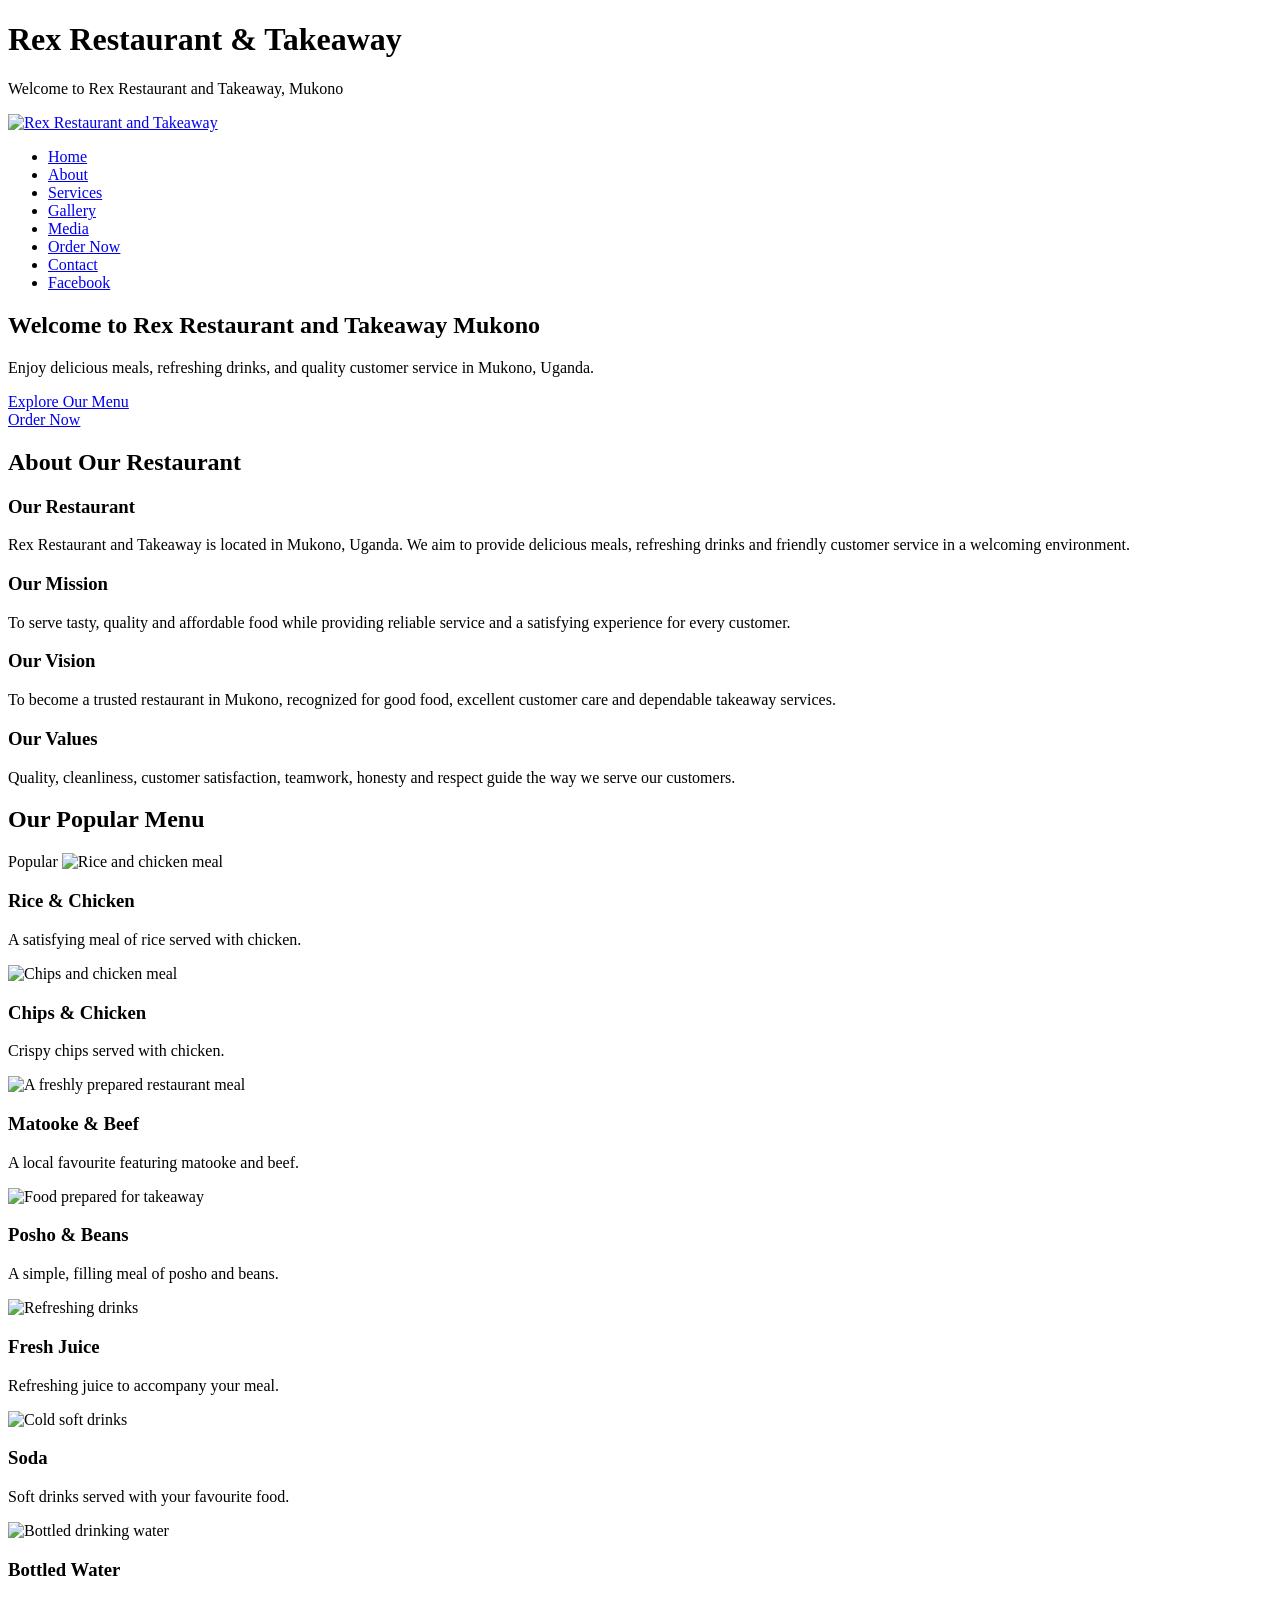
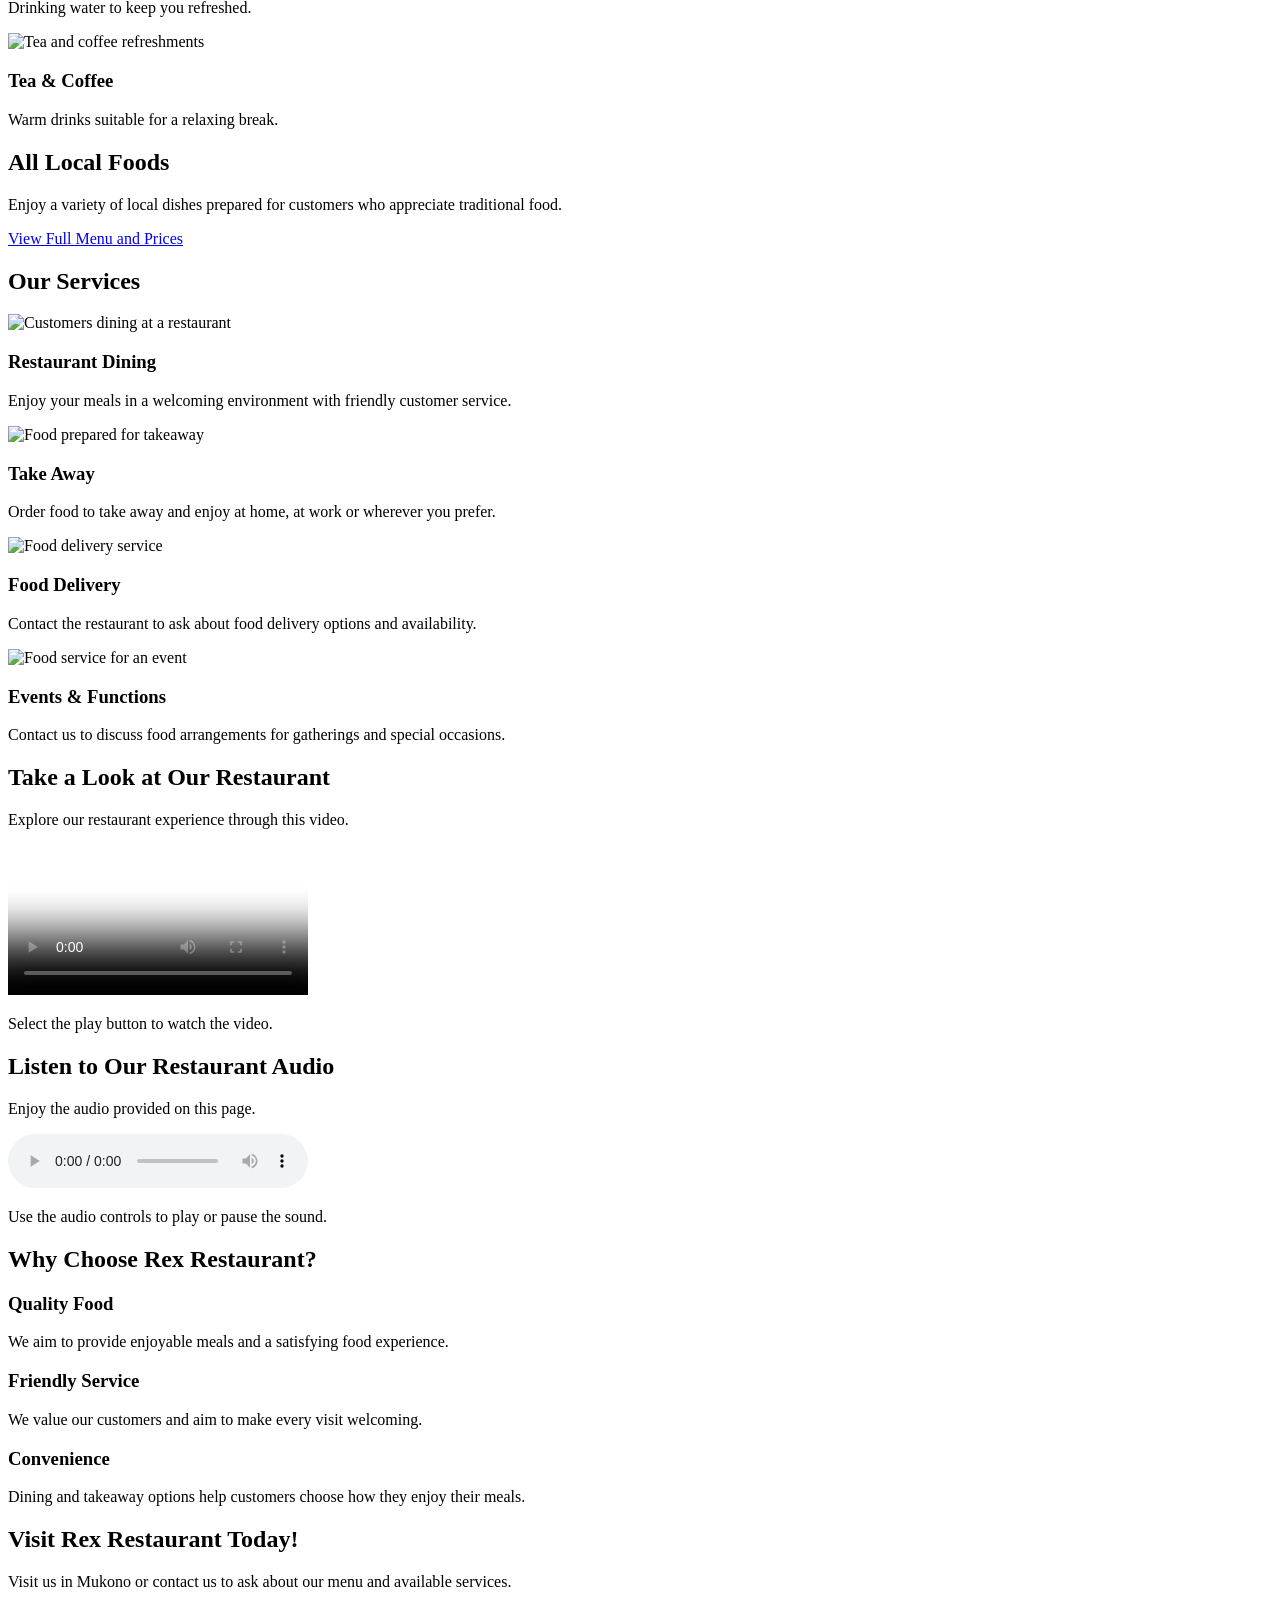
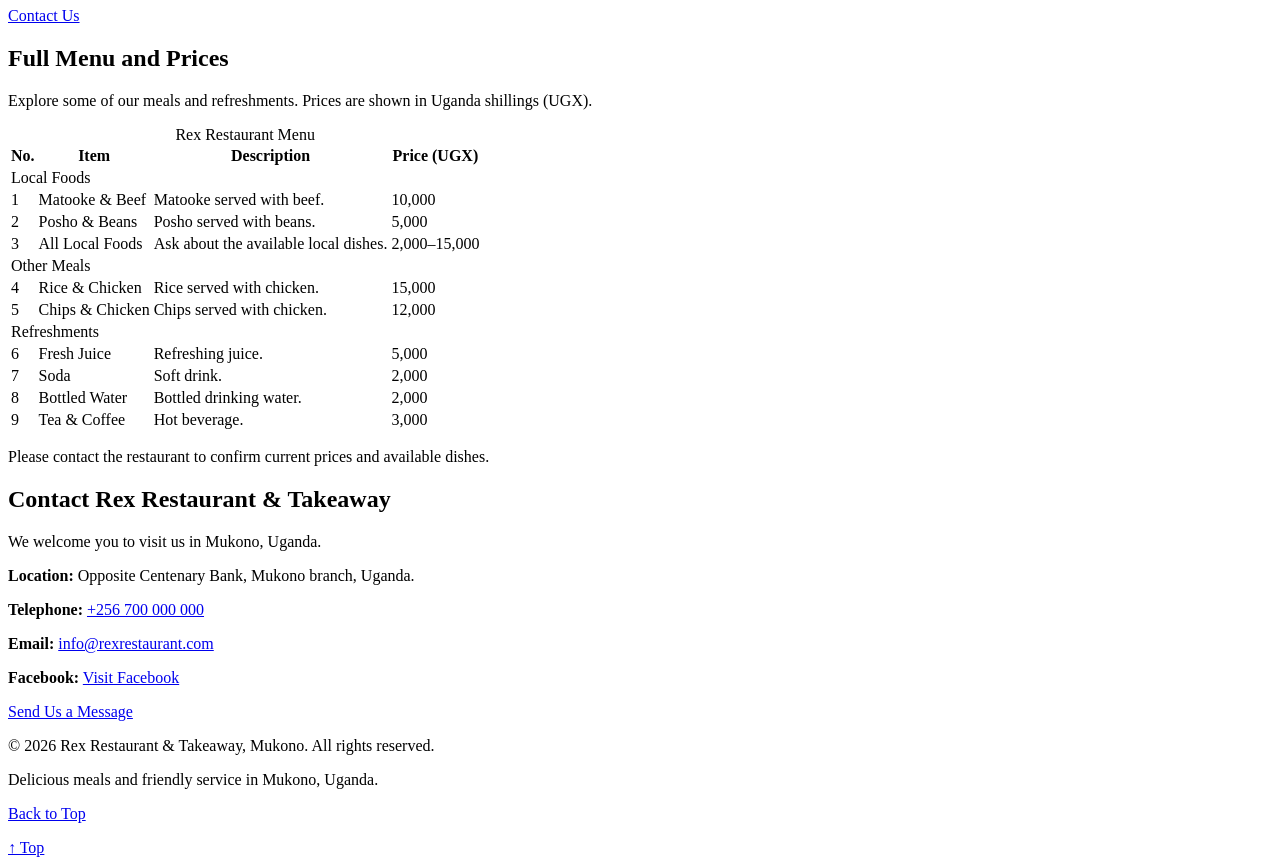
==== index.html @ 20506bc2 "Add files via upload" ====
<!DOCTYPE html>
<html lang="en">

<head>
    <meta charset="UTF-8">
    <meta name="viewport" content="width=device-width, initial-scale=1.0">
    <meta name="description" content="Rex Restaurant &amp; Takeaway in Mukono, Uganda. See our menu and prices, dining, takeaway, delivery and events, and place an order.">

    <title>Rex Restaurant &amp; Takeaway | Mukono, Uganda</title>

  
    <link rel="stylesheet" href="css/style.css">
</head>

<body>

    <!-- Sticky header: stays visible when the visitor scrolls -->
    <header id="top" class="sticky-header">
        <h1>Rex Restaurant &amp; Takeaway</h1>

        <p>Welcome to Rex Restaurant and Takeaway, Mukono</p>

        <a href="#home" class="logo-link">
            <img
                src="images/gallery-4.jpg"
                alt="Rex Restaurant and Takeaway"
                class="logo"
            >
        </a>
    </header>

    <!-- Navigation built from a list -->
    <nav aria-label="Main navigation">
        <ul>
            <li><a href="index.html" aria-current="page">Home</a></li>
            <li><a href="about.html">About</a></li>
            <li><a href="services.html">Services</a></li>
            <li><a href="gallery.html">Gallery</a></li>
            <li><a href="media.html">Media</a></li>
            <li><a href="order.html">Order Now</a></li>
            <li><a href="contact.html">Contact</a></li>
            <li><a href="https://www.facebook.com/" target="_blank" rel="noopener noreferrer">Facebook</a></li>
        </ul>
    </nav>

    <main>

        <section id="home" class="hero">

            <div class="hero-content">

                <h2>Welcome to Rex Restaurant and Takeaway Mukono</h2>

                <p>
                    Enjoy delicious meals, refreshing drinks, and quality
                    customer service in Mukono, Uganda.
                </p>

                <!-- Call-to-action link styled as a button -->
                <a href="#menu" class="hero-btn">
                    Explore Our Menu
                </a>

            </div>

        </section>

        <!-- Button linking to the order page -->
        <div class="order-link">
            <a href="order.html" class="button">Order Now</a>
        </div>

        <section id="about" class="about-section">

            <h2>About Our Restaurant</h2>

            <div class="about-container">

                <article class="about-box">

                    <h3>Our Restaurant</h3>

                    <p>
                        Rex Restaurant and Takeaway is located in Mukono,
                        Uganda. We aim to provide delicious meals,
                        refreshing drinks and friendly customer service
                        in a welcoming environment.
                    </p>

                </article>

                <article class="about-box">

                    <h3>Our Mission</h3>

                    <p>
                        To serve tasty, quality and affordable food while
                        providing reliable service and a satisfying
                        experience for every customer.
                    </p>

                </article>

                <article class="about-box">

                    <h3>Our Vision</h3>

                    <p>
                        To become a trusted restaurant in Mukono,
                        recognized for good food, excellent customer care
                        and dependable takeaway services.
                    </p>

                </article>

                <article class="about-box">

                    <h3>Our Values</h3>

                    <p>
                        Quality, cleanliness, customer satisfaction,
                        teamwork, honesty and respect guide the way
                        we serve our customers.
                    </p>

                </article>

            </div>

        </section>

        <section id="menu" class="menu-section">

            <h2>Our Popular Menu</h2>

            <div class="menu-container">

                <!-- The card is position: relative, so the badge can be position: absolute -->
                <article class="menu-card">

                    <span class="badge">Popular</span>

                    <img
                        src="images/popular-meal.jpg"
                        alt="Rice and chicken meal"
                        loading="lazy"
                    >

                    <h3>Rice &amp; Chicken</h3>

                    <p>
                        A satisfying meal of rice served with chicken.
                    </p>

                </article>

                <article class="menu-card">

                    <img
                        src="images/dining-2.jpg"
                        alt="Chips and chicken meal"
                        loading="lazy"
                    >

                    <h3>Chips &amp; Chicken</h3>

                    <p>
                        Crispy chips served with chicken.
                    </p>

                </article>

                <!-- Popular meal 3 -->
                <article class="menu-card">

                    <img
                        src="images/breakfast.jpg"
                        alt="A freshly prepared restaurant meal"
                        loading="lazy"
                    >

                    <h3>Matooke &amp; Beef</h3>

                    <p>
                        A local favourite featuring matooke and beef.
                    </p>

                </article>

                <!-- Popular meal 4 -->
                <article class="menu-card">

                    <img
                        src="images/take-away.jpg"
                        alt="Food prepared for takeaway"
                        loading="lazy"
                    >

                    <h3>Posho &amp; Beans</h3>

                    <p>
                        A simple, filling meal of posho and beans.
                    </p>

                </article>

                <!-- Refreshments 1 -->
                <article class="menu-card">

                    <img
                        src="images/refreshments.jpg"
                        alt="Refreshing drinks"
                        loading="lazy"
                    >

                    <h3>Fresh Juice</h3>

                    <p>
                        Refreshing juice to accompany your meal.
                    </p>

                </article>

                <!-- Refreshments 2 -->
                <article class="menu-card">

                    <img
                        src="images/refreshments.jpg"
                        alt="Cold soft drinks"
                        loading="lazy"
                    >

                    <h3>Soda</h3>

                    <p>
                        Soft drinks served with your favourite food.
                    </p>

                </article>

                <!-- Refreshments 3 -->
                <article class="menu-card">

                    <img
                        src="images/refreshments.jpg"
                        alt="Bottled drinking water"
                        loading="lazy"
                    >

                    <h3>Bottled Water</h3>

                    <p>
                        Drinking water to keep you refreshed.
                    </p>

                </article>

                <!-- Refreshments 4 -->
                <article class="menu-card">

                    <img
                        src="images/refreshments.jpg"
                        alt="Tea and coffee refreshments"
                        loading="lazy"
                    >

                    <h3>Tea &amp; Coffee</h3>

                    <p>
                        Warm drinks suitable for a relaxing break.
                    </p>

                </article>

            </div>

            <!-- Additional menu information -->
            <div class="card">

                <h2>All Local Foods</h2>

                <p>
                    Enjoy a variety of local dishes prepared for customers
                    who appreciate traditional food.
                </p>

                <a href="#menu-table" class="hero-btn">
                    View Full Menu and Prices
                </a>

            </div>

        </section>

        <section id="services" class="services-section">

            <h2>Our Services</h2>

            <div class="services-container">

                <!-- Service 1: Dining at the restaurant -->
                <article class="service-box">

                    <img
                        src="images/dining-2.jpg"
                        alt="Customers dining at a restaurant"
                        class="service-image"
                        loading="lazy"
                    >

                    <h3>Restaurant Dining</h3>

                    <p>
                        Enjoy your meals in a welcoming environment
                        with friendly customer service.
                    </p>

                </article>

                <!-- Service 2: Takeaway orders -->
                <article class="service-box">

                    <img
                        src="images/take-away.jpg"
                        alt="Food prepared for takeaway"
                        class="service-image"
                        loading="lazy"
                    >

                    <h3>Take Away</h3>

                    <p>
                        Order food to take away and enjoy at home,
                        at work or wherever you prefer.
                    </p>

                </article>

                <!-- Service 3: Food delivery -->
                <article class="service-box">

                    <img
                        src="images/delivery.png"
                        alt="Food delivery service"
                        class="service-image"
                        loading="lazy"
                    >

                    <h3>Food Delivery</h3>

                    <p>
                        Contact the restaurant to ask about food
                        delivery options and availability.
                    </p>

                </article>

                <!-- Service 4: Events and functions -->
                <article class="service-box">

                    <img
                        src="images/events.jpg"
                        alt="Food service for an event"
                        class="service-image"
                        loading="lazy"
                    >

                    <h3>Events &amp; Functions</h3>

                    <p>
                        Contact us to discuss food arrangements
                        for gatherings and special occasions.
                    </p>

                </article>

            </div>

        </section>

        <section class="media-section">

            <h2>Take a Look at Our Restaurant</h2>

            <p>
                Explore our restaurant experience through this video.
            </p>

            <video
                controls
                preload="metadata"
                poster="images/restaurant-video-poster.jpg"
                aria-label="Rex Restaurant video"
            >

                <source
                    src="media/13476222_3840_2160_25fps.mp4"
                    type="video/mp4"
                >

                Your browser does not support the video tag.

            </video>

            <p class="media-note">
                Select the play button to watch the video.
            </p>

        </section>

        <section class="media-section audio-section">

            <h2>Listen to Our Restaurant Audio</h2>

            <p>
                Enjoy the audio provided on this page.
            </p>

            <audio controls preload="metadata">

                <!-- MP3 audio files use the audio/mpeg MIME type -->
                <source
                    src="media/atlasaudio-ambient-music-594880.mp3"
                    type="audio/mpeg"
                >

                Your browser does not support the audio element.

            </audio>

            <p class="media-note">
                Use the audio controls to play or pause the sound.
            </p>

        </section>


        <section class="container">

            <h2>Why Choose Rex Restaurant?</h2>

            <!-- .container, .row and .col: a flexbox row that wraps -->
            <div class="row">

                <article class="col">

                    <h3>Quality Food</h3>

                    <p>
                        We aim to provide enjoyable meals and
                        a satisfying food experience.
                    </p>

                </article>

                <article class="col">

                    <h3>Friendly Service</h3>

                    <p>
                        We value our customers and aim to make
                        every visit welcoming.
                    </p>

                </article>

                <article class="col">

                    <h3>Convenience</h3>

                    <p>
                        Dining and takeaway options help customers
                        choose how they enjoy their meals.
                    </p>

                </article>

            </div>

            <div id="special-offer">

                <h2>Visit Rex Restaurant Today!</h2>

                <p>
                    Visit us in Mukono or contact us to ask about
                    our menu and available services.
                </p>

                <a href="contact.html" class="hero-btn button">
                    Contact Us
                </a>

            </div>

        </section>


        <section id="menu-table" class="menu-section">

            <h2>Full Menu and Prices</h2>

            <p>
                Explore some of our meals and refreshments.
                Prices are shown in Uganda shillings (UGX).
            </p>

            <table class="menu-table">

                <caption>Rex Restaurant Menu</caption>

                <thead>

                    <tr>
                        <th scope="col">No.</th>
                        <th scope="col">Item</th>
                        <th scope="col">Description</th>
                        <th scope="col">Price (UGX)</th>
                    </tr>

                </thead>

                <tbody>

                    <tr class="category-row">
                        <td colspan="4">Local Foods</td>
                    </tr>

                    <tr>
                        <td>1</td>
                        <td>Matooke &amp; Beef</td>
                        <td>Matooke served with beef.</td>
                        <td>10,000</td>
                    </tr>

                    <tr>
                        <td>2</td>
                        <td>Posho &amp; Beans</td>
                        <td>Posho served with beans.</td>
                        <td>5,000</td>
                    </tr>

                    <tr>
                        <td>3</td>
                        <td>All Local Foods</td>
                        <td>Ask about the available local dishes.</td>
                        <td>2,000–15,000</td>
                    </tr>

                    <tr class="category-row">
                        <td colspan="4">Other Meals</td>
                    </tr>

                    <tr>
                        <td>4</td>
                        <td>Rice &amp; Chicken</td>
                        <td>Rice served with chicken.</td>
                        <td>15,000</td>
                    </tr>

                    <tr>
                        <td>5</td>
                        <td>Chips &amp; Chicken</td>
                        <td>Chips served with chicken.</td>
                        <td>12,000</td>
                    </tr>

                    <tr class="category-row">
                        <td colspan="4">Refreshments</td>
                    </tr>

                    <tr>
                        <td>6</td>
                        <td>Fresh Juice</td>
                        <td>Refreshing juice.</td>
                        <td>5,000</td>
                    </tr>

                    <tr>
                        <td>7</td>
                        <td>Soda</td>
                        <td>Soft drink.</td>
                        <td>2,000</td>
                    </tr>

                    <tr>
                        <td>8</td>
                        <td>Bottled Water</td>
                        <td>Bottled drinking water.</td>
                        <td>2,000</td>
                    </tr>

                    <tr>
                        <td>9</td>
                        <td>Tea &amp; Coffee</td>
                        <td>Hot beverage.</td>
                        <td>3,000</td>
                    </tr>

                </tbody>

            </table>

            <p>
                Please contact the restaurant to confirm current
                prices and available dishes.
            </p>

        </section>

        <section id="contact" class="map-section">

            <h2>Contact Rex Restaurant &amp; Takeaway</h2>

            <p>
                We welcome you to visit us in Mukono, Uganda.
            </p>

            <p>
                <strong>Location:</strong>
                Opposite Centenary Bank, Mukono branch, Uganda.
            </p>

            <p>
                <strong>Telephone:</strong>
                <a href="tel:+256700000000">+256 700 000 000</a>
            </p>

            <p>
                <strong>Email:</strong>
                <a href="mailto:info@rexrestaurant.com">
                    info@rexrestaurant.com
                </a>
            </p>

            <p>
                <strong>Facebook:</strong>
                <a
                    href="https://www.facebook.com/"
                    target="_blank"
                    rel="noopener noreferrer"
                >
                    Visit Facebook
                </a>
            </p>

            <p>
                <a href="contact.html" class="button">Send Us a Message</a>
            </p>

        </section>

    </main>

    <footer>

        <p>
            &copy; 2026 Rex Restaurant &amp; Takeaway, Mukono.
            All rights reserved.
        </p>

        <p>
            Delicious meals and friendly service in Mukono, Uganda.
        </p>

        <p>
            <a href="#top">Back to Top</a>
        </p>

    </footer>

    <!-- Fixed button: stays in the corner while scrolling -->
    <a href="#top" class="back-to-top" aria-label="Back to top">&uarr; Top</a>

</body>
</html>
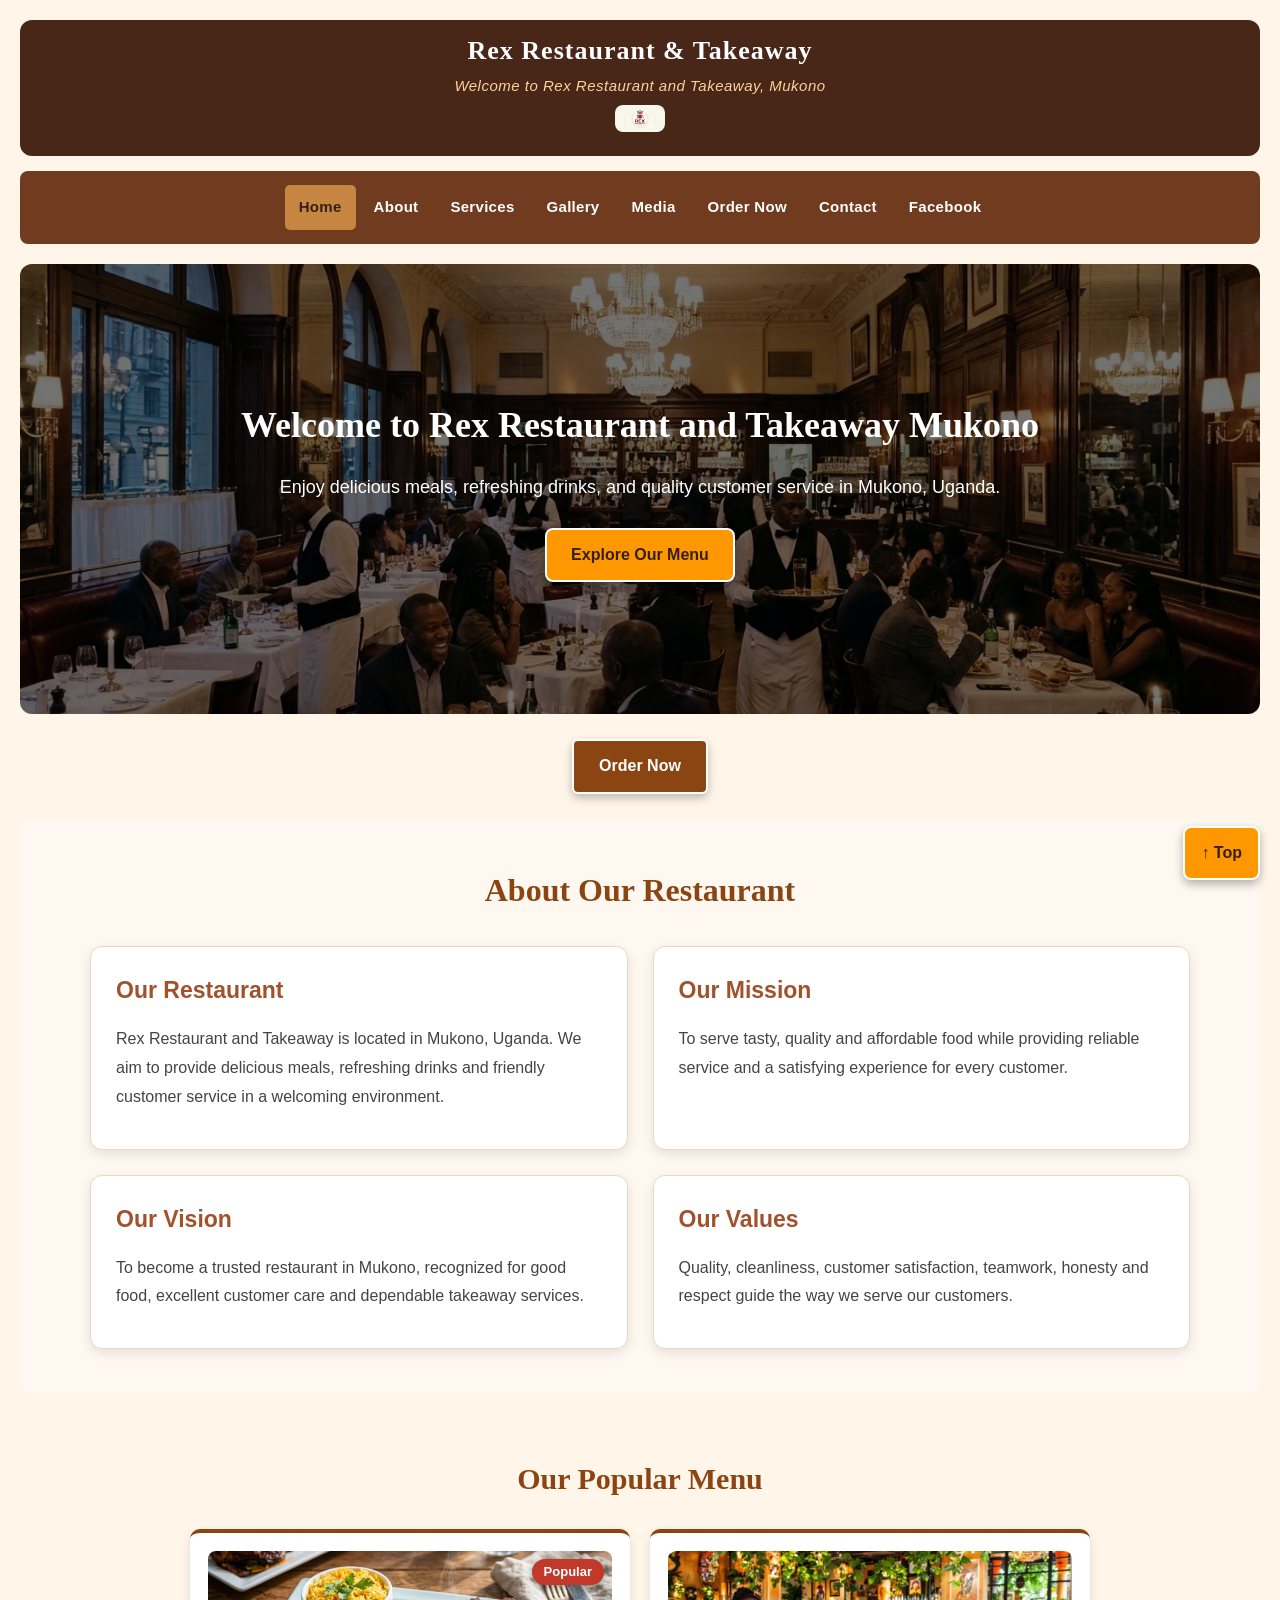
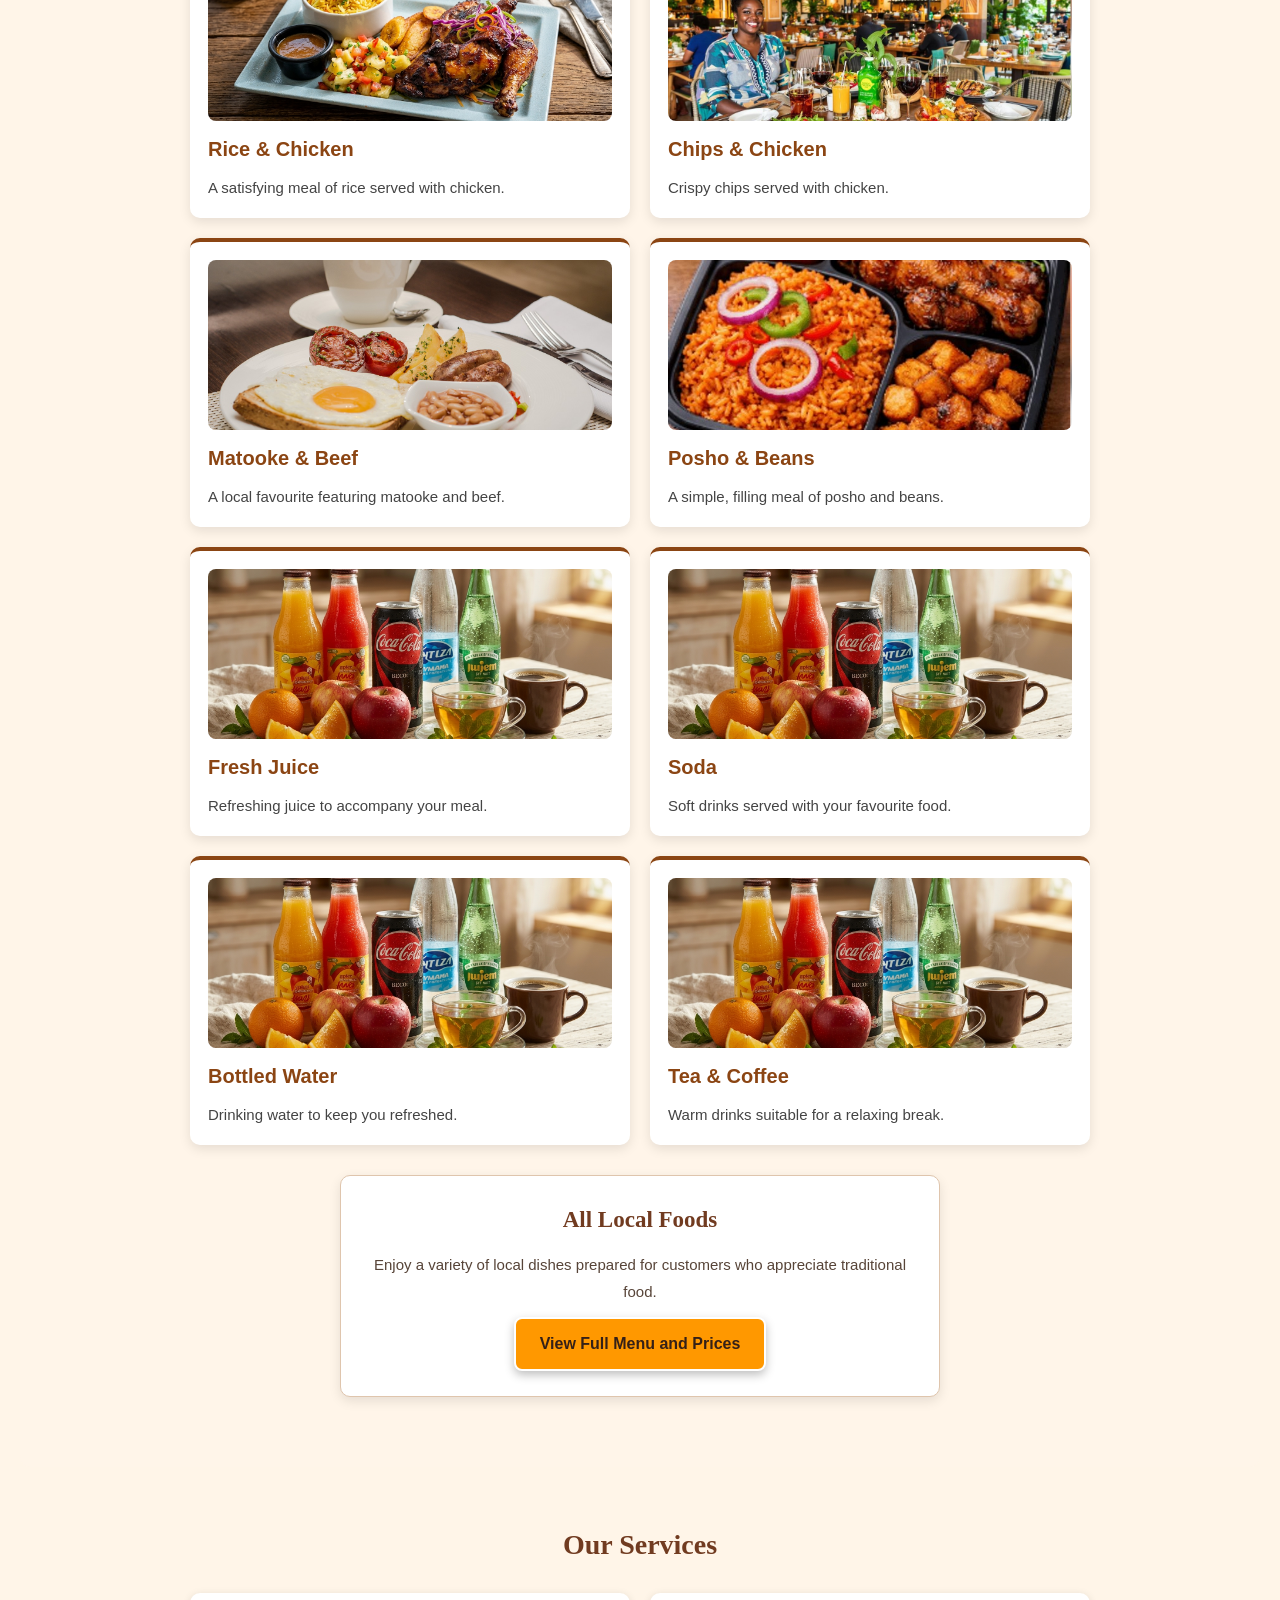
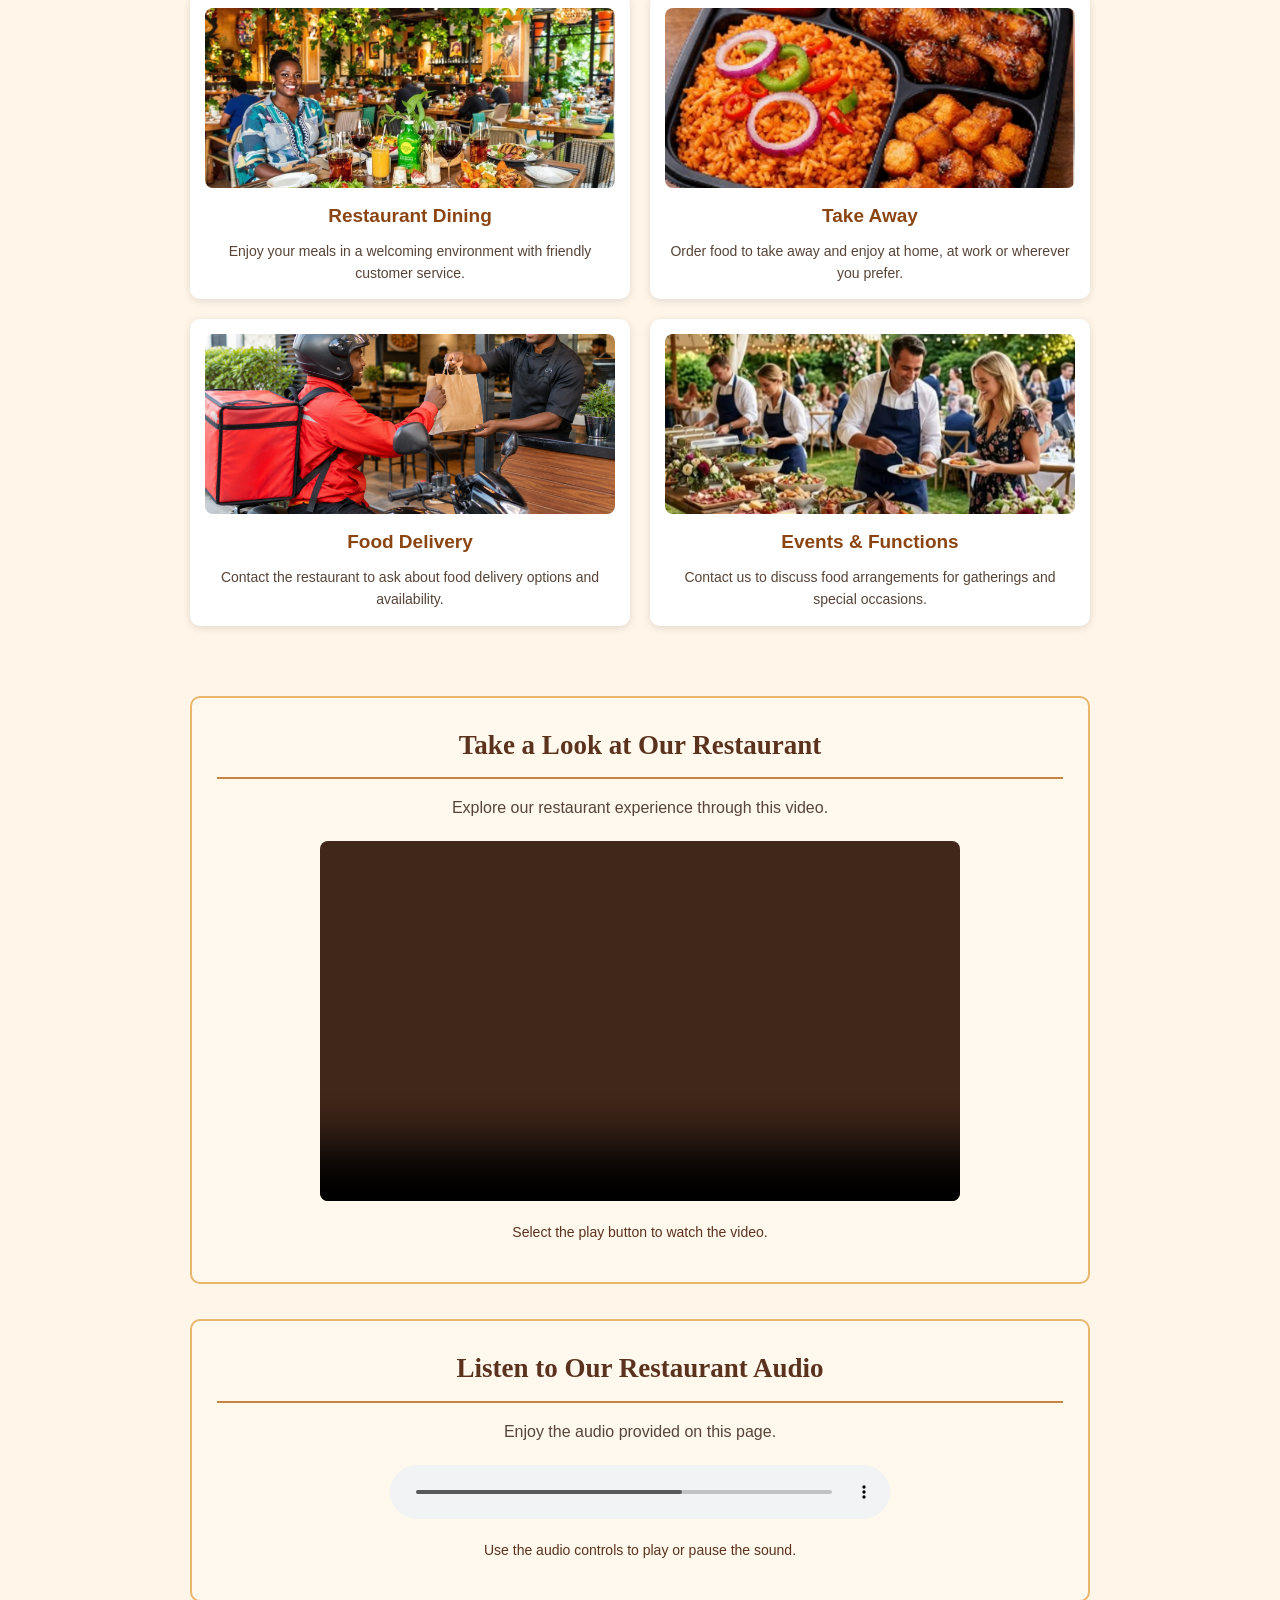
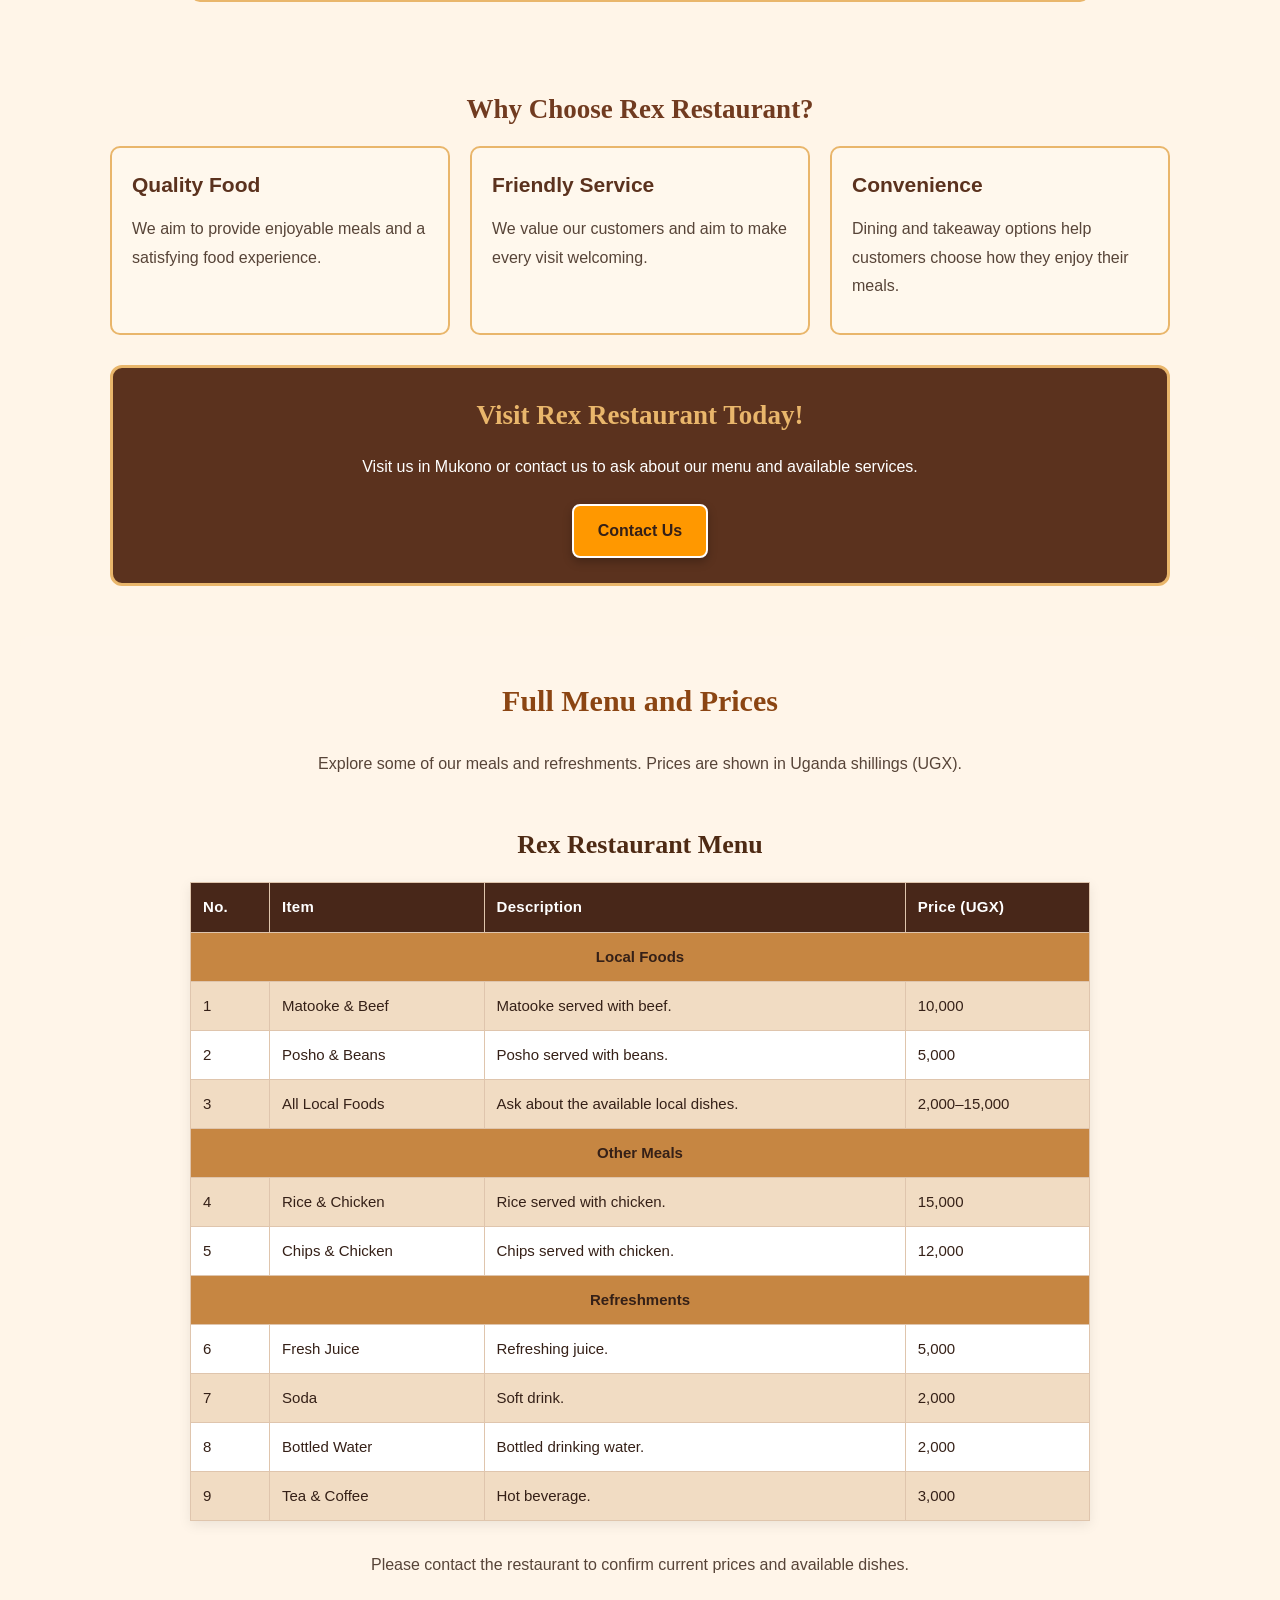
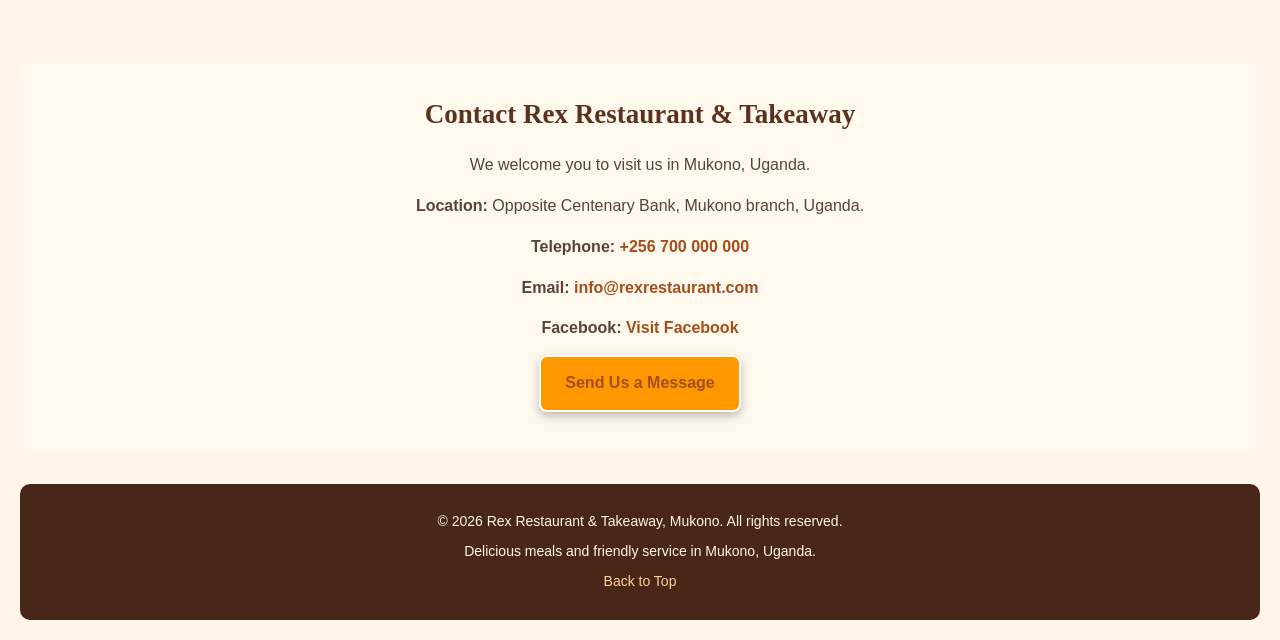
==== commit 58608eba: "Update index.html" ====
--- a/index.html
+++ b/index.html
@@ -394,7 +394,7 @@
             >
 
                 <source
-                    src="media/13476222_3840_2160_25fps.mp4"
+                    src="videos/compressed_5819683-hd_1920_1080_30fps.mp4"
                     type="video/mp4"
                 >
 
@@ -419,10 +419,11 @@
             <audio controls preload="metadata">
 
                 <!-- MP3 audio files use the audio/mpeg MIME type -->
-                <source
-                    src="media/atlasaudio-ambient-music-594880.mp3"
-                    type="audio/mpeg"
-                >
+                
+                    
+                      <source src="audio/cooking-sounds.mp3" type="audio/mpeg">
+
+                
 
                 Your browser does not support the audio element.
 
@@ -672,4 +673,4 @@
     <a href="#top" class="back-to-top" aria-label="Back to top">&uarr; Top</a>
 
 </body>
-</html>+</html>
--- a/css/style.css
+++ b/css/style.css
@@ -0,0 +1,1765 @@
+* {
+    box-sizing: border-box;
+}
+
+/* Smooth scrolling when visitors click navigation links */
+html {
+    scroll-behavior: smooth;
+}
+
+/* Basic styling for the entire webpage */
+body {
+    font-family: Arial, sans-serif;
+    background-color: #fff5e8;
+    color: #352017;
+    margin: 0;
+    padding: 20px;
+    line-height: 1.65;
+}
+
+/* Make images responsive and prevent unwanted overflow */
+img {
+    max-width: 100%;
+}
+
+/* Main page heading */
+h1 {
+    font-family: Georgia, serif;
+    font-size: 34px;
+    font-weight: bold;
+    text-align: center;
+    color: #482719;
+    letter-spacing: 1px;
+    line-height: 1.3;
+    margin: 10px 0;
+}
+
+/* Section headings */
+h2 {
+    font-family: Georgia, serif;
+    font-size: 27px;
+    color: #713b20;
+    text-align: center;
+    margin: 30px 0 15px;
+}
+
+/* Smaller headings */
+h3 {
+    font-size: 21px;
+    color: #8b4513;
+    margin: 0 0 10px;
+}
+
+/* Paragraph styling */
+p {
+    font-size: 16px;
+    line-height: 1.8;
+    color: #574438;
+    margin: 12px 0;
+}
+
+/* Prevent anchored sections from hiding behind browser overlays */
+section[id] {
+    scroll-margin-top: 15px;
+}
+
+
+/* =========================================================
+   HEADER
+   ========================================================= */
+
+header {
+    text-align: center;
+    background-color: #482719;
+    color: #ffffff;
+    padding: 25px 15px;
+    border-radius: 12px;
+}
+
+/* The main heading inside the header */
+header h1 {
+    color: #ffffff;
+    margin: 10px 0 5px;
+    font-size: 34px;
+}
+
+/* Restaurant slogan */
+header p {
+    color: #ffd09a;
+    font-size: 18px;
+    font-style: italic;
+    letter-spacing: 0.5px;
+    text-align: center;
+    margin: 8px 0;
+}
+
+
+/* =========================================================
+   LOGO
+   ========================================================= */
+
+.logo-link {
+    display: block;
+    text-align: center;
+    margin: 15px auto;
+}
+
+.logo {
+    display: inline-block;
+    width: 120px;
+    max-width: 100%;
+    height: auto;
+    border-radius: 8px;
+}
+
+
+/* =========================================================
+   NAVIGATION
+   ========================================================= */
+
+nav {
+    background-color: #713b20;
+    padding: 12px;
+    text-align: center;
+    border-radius: 8px;
+    margin-top: 15px;
+}
+
+/* Individual navigation links */
+nav a {
+    display: inline-block;
+    color: #ffffff;
+    text-decoration: none;
+    font-weight: bold;
+    font-size: 15px;
+    letter-spacing: 0.3px;
+    padding: 10px 14px;
+    margin: 2px;
+    border-radius: 5px;
+    transition: background-color 0.3s ease,
+                color 0.3s ease;
+}
+
+/* Changes link appearance when the mouse hovers over it */
+nav a:hover,
+nav a:focus-visible {
+    background-color: #c68642;
+    color: #352017;
+}
+
+
+/* =========================================================
+   HERO SECTION
+   ========================================================= */
+
+#home.hero {
+    min-height: 450px;
+
+    background-image:
+        linear-gradient(
+            rgba(0, 0, 0, 0.55),
+            rgba(0, 0, 0, 0.55)
+        ),
+        url("../images/restaurant.jpg");
+
+    background-size: cover;
+    background-position: center;
+    background-repeat: no-repeat;
+
+    /* Flexbox centers the welcome content */
+    display: flex;
+    justify-content: center;
+    align-items: center;
+
+    text-align: center;
+    padding: 35px 20px;
+    margin-top: 20px;
+    border-radius: 12px;
+}
+
+/* Limits the width of the hero text */
+#home .hero-content {
+    width: 100%;
+    max-width: 800px;
+    color: #ffffff;
+}
+
+/* The hero heading uses h2 in the HTML */
+#home .hero-content h2 {
+    color: #ffffff;
+    font-size: 36px;
+    margin: 0 0 15px;
+}
+
+/* Hero paragraph */
+#home .hero-content p {
+    color: #ffffff;
+    font-size: 18px;
+    margin-bottom: 25px;
+}
+
+
+/* =========================================================
+   BUTTONS
+   .hero-btn and .button share one style. Use either class
+   on any link that should look like a button.
+   ========================================================= */
+
+.hero-btn,
+.button {
+    display: inline-block;
+    background-color: #ff9800;
+    color: #352017;
+    padding: 12px 24px;
+    text-decoration: none;
+    font-size: 16px;
+    font-weight: bold;
+    border: 2px solid #ffffff;
+    border-radius: 8px;
+    box-shadow: 0 4px 10px rgba(0, 0, 0, 0.25);
+    transition: background-color 0.3s ease,
+                transform 0.3s ease;
+}
+
+/* Button hover and keyboard-focus effect */
+.hero-btn:hover,
+.hero-btn:focus-visible,
+.button:hover,
+.button:focus-visible {
+    background-color: #e65100;
+    color: #ffffff;
+    transform: translateY(-2px);
+}
+
+
+/* =========================================================
+   GENERAL CARD
+   ========================================================= */
+
+.card {
+    width: 100%;
+    max-width: 600px;
+    padding: 25px;
+    border: 1px solid #dfc5ad;
+    border-radius: 10px;
+    margin: 30px auto;
+    background-color: #ffffff;
+    box-shadow: 0 4px 12px rgba(0, 0, 0, 0.10);
+    text-align: center;
+}
+
+/* Removes unnecessary space above the card heading */
+.card h2 {
+    font-size: 23px;
+    margin-top: 0;
+    margin-bottom: 12px;
+}
+
+/* Card paragraph */
+.card p {
+    text-align: center;
+    font-size: 15px;
+}
+
+
+/* =========================================================
+   ABOUT SECTION
+   ========================================================= */
+
+.about-section {
+    padding: 45px 20px;
+    background-color: #fff8f0;
+    text-align: center;
+    margin-top: 20px;
+    border-radius: 10px;
+}
+
+/* About section heading */
+.about-section h2 {
+    font-size: 32px;
+    color: #8b4513;
+    margin: 0 0 30px;
+}
+
+/* Two-column layout on larger screens */
+.about-container {
+    display: grid;
+    grid-template-columns: repeat(2, minmax(0, 1fr));
+    gap: 25px;
+    max-width: 1100px;
+    margin: 0 auto;
+}
+
+/* Individual About cards */
+.about-box {
+    min-width: 0;
+    background-color: #ffffff;
+    padding: 25px;
+    border-radius: 12px;
+    border: 1px solid #ead8c5;
+    box-shadow: 0 4px 12px rgba(0, 0, 0, 0.10);
+    text-align: left;
+    transition: transform 0.3s ease,
+                box-shadow 0.3s ease;
+}
+
+/* About card headings */
+.about-box h3 {
+    color: #a0522d;
+    font-size: 23px;
+    margin-bottom: 15px;
+}
+
+/* About card paragraphs */
+.about-box p {
+    color: #444444;
+    font-size: 16px;
+    line-height: 1.8;
+}
+
+/* Subtle lift effect when hovering over a card */
+.about-box:hover {
+    transform: translateY(-4px);
+    box-shadow: 0 8px 20px rgba(0, 0, 0, 0.15);
+}
+
+
+/* =========================================================
+   MENU SECTION
+   ========================================================= */
+
+.menu-section {
+    padding: 40px 20px;
+    background-color: #fff5e9;
+    text-align: center;
+    margin-top: 20px;
+    border-radius: 10px;
+}
+
+/* Popular menu and full menu headings */
+.menu-section > h2 {
+    color: #8b4513;
+    font-size: 30px;
+    margin: 0 0 25px;
+}
+
+/* Two-column grid for menu cards */
+.menu-container {
+    display: grid;
+    grid-template-columns: repeat(2, minmax(0, 1fr));
+    gap: 20px;
+    max-width: 900px;
+    margin: 0 auto;
+    text-align: left;
+}
+
+/* Individual menu cards */
+.menu-card {
+    min-width: 0;
+    background-color: #ffffff;
+    padding: 18px;
+    border-radius: 10px;
+    box-shadow: 0 4px 12px rgba(0, 0, 0, 0.10);
+    border-top: 4px solid #8b4513;
+    overflow: hidden;
+}
+
+/* Food photographs inside menu cards */
+.menu-card img {
+    display: block;
+    width: 100%;
+    height: 170px;
+    object-fit: cover;
+    border-radius: 8px;
+    margin-bottom: 12px;
+}
+
+/* Menu card headings */
+.menu-card h3 {
+    font-size: 20px;
+    color: #8b4513;
+    margin: 5px 0 10px;
+}
+
+/* Menu card descriptions */
+.menu-card p {
+    font-size: 15px;
+    line-height: 1.6;
+    color: #444444;
+    margin: 0;
+}
+
+
+/* =========================================================
+   SERVICES SECTION
+   ========================================================= */
+
+.services-section {
+    padding: 35px 15px;
+    text-align: center;
+    margin-top: 20px;
+}
+
+/* Services heading */
+.services-section > h2 {
+    font-size: 28px;
+    margin: 0 0 25px;
+}
+
+/* Service cards arranged in two columns */
+.services-container {
+    display: grid;
+    grid-template-columns: repeat(2, minmax(0, 1fr));
+    gap: 20px;
+    max-width: 900px;
+    margin: 0 auto;
+}
+
+/* Individual service card */
+.service-box {
+    min-width: 0;
+    background-color: #ffffff;
+    padding: 15px;
+    border-radius: 10px;
+    box-shadow: 0 2px 8px rgba(0, 0, 0, 0.12);
+    text-align: center;
+    overflow: hidden;
+}
+
+/* Service photographs */
+.service-image {
+    display: block;
+    width: 100%;
+    height: 180px;
+    object-fit: cover;
+    border-radius: 8px;
+    margin-bottom: 12px;
+}
+
+/* Service card headings */
+.service-box h3 {
+    font-size: 19px;
+    margin: 8px 0;
+}
+
+/* Service descriptions */
+.service-box p {
+    font-size: 14px;
+    line-height: 1.6;
+    margin: 0;
+}
+
+
+/* =========================================================
+   MEDIA SECTION (VIDEO AND AUDIO)
+   ========================================================= */
+
+.media-section {
+    background-color: #fff8ed;
+    border: 2px solid #e9b66b;
+    border-radius: 10px;
+    padding: 25px;
+    margin: 30px auto;
+    max-width: 900px;
+    text-align: center;
+}
+
+/* Media section headings */
+.media-section h2 {
+    color: #5b321e;
+    margin-top: 0;
+}
+
+/* Media section paragraphs */
+.media-section p {
+    line-height: 1.7;
+}
+
+/* Video player */
+.media-section video {
+    display: block;
+    width: 100%;
+    max-width: 640px;
+    aspect-ratio: 16 / 9;
+    height: auto;
+    background-color: #402719;
+    border-radius: 8px;
+    margin: 20px auto;
+}
+
+/* Audio player */
+.media-section audio {
+    display: block;
+    width: 100%;
+    max-width: 500px;
+    margin: 20px auto;
+}
+
+/* Small explanatory note under media */
+.media-note {
+    color: #5b321e;
+    font-size: 14px;
+}
+
+
+/* =========================================================
+   LAYOUT: CONTAINER, ROW AND COLUMNS
+   ========================================================= */
+
+.container {
+    width: 100%;
+    max-width: 1100px;
+    margin: 30px auto;
+    padding: 20px;
+}
+
+/* Flexbox allows columns to sit side by side and wrap */
+.row {
+    display: flex;
+    flex-wrap: wrap;
+    gap: 20px;
+}
+
+/* Each column can grow and shrink to fit the available space */
+.col {
+    flex: 1 1 250px;
+    min-width: 0;
+    padding: 20px;
+    background-color: #fff8ed;
+    border: 2px solid #e9b66b;
+    border-radius: 10px;
+}
+
+/* Column headings */
+.col h3 {
+    color: #5b321e;
+}
+
+
+/* =========================================================
+   SPECIAL OFFER SECTION
+   ========================================================= */
+
+#special-offer {
+    margin-top: 30px;
+    padding: 25px;
+    background-color: #5b321e;
+    color: #ffffff;
+    text-align: center;
+    border: 3px solid #e9b66b;
+    border-radius: 12px;
+}
+
+/* Special offer heading */
+#special-offer h2 {
+    color: #e9b66b;
+    margin-top: 0;
+}
+
+/* Special offer text */
+#special-offer p {
+    color: #ffffff;
+}
+
+/* Adds space above the special offer link */
+#special-offer .button {
+    margin-top: 10px;
+}
+
+
+/* =========================================================
+   MENU PRICE TABLE
+   Tip: wrap the <table> in <div id="menu-table"> so it can
+   scroll sideways on very narrow screens.
+   ========================================================= */
+
+.menu-table {
+    width: 100%;
+    max-width: 900px;
+    margin: 30px auto;
+    border-collapse: collapse;
+    background-color: #ffffff;
+    box-shadow: 0 4px 12px rgba(0, 0, 0, 0.08);
+    text-align: left;
+}
+
+/* Table caption */
+.menu-table caption {
+    font-family: Georgia, serif;
+    font-size: 26px;
+    font-weight: bold;
+    text-align: center;
+    color: #4e2a14;
+    padding: 15px 10px;
+}
+
+/* Table headers and data cells */
+.menu-table th,
+.menu-table td {
+    border: 1px solid #dfc5ad;
+    padding: 12px;
+    text-align: left;
+    overflow-wrap: anywhere;
+}
+
+/* Header row */
+.menu-table thead th {
+    background-color: #482719;
+    color: #ffffff;
+    font-size: 15px;
+    letter-spacing: 0.3px;
+}
+
+/* Table body text */
+.menu-table td {
+    font-size: 15px;
+    line-height: 1.6;
+}
+
+/* Alternating row colours improve readability */
+.menu-table tbody tr:nth-child(even) {
+    background-color: #f1dcc3;
+}
+
+.menu-table tbody tr:nth-child(odd) {
+    background-color: #ffffff;
+}
+
+/* Menu category rows */
+.menu-table .category-row td {
+    background-color: #c68642;
+    color: #352017;
+    font-weight: bold;
+    text-align: center;
+}
+
+/* Highlights a row when the mouse moves over it */
+.menu-table tbody tr:hover td {
+    background-color: #ffe2bd;
+}
+
+/* Category rows keep their own colour on hover */
+.menu-table .category-row:hover td {
+    background-color: #c68642;
+}
+
+/* Wrapper that lets the table scroll horizontally on narrow screens */
+#menu-table {
+    overflow-x: auto;
+}
+
+
+/* =========================================================
+   CONTACT AND LOCATION SECTION
+   ========================================================= */
+
+.map-section {
+    text-align: center;
+    padding: 30px 15px;
+    background-color: #fff8ed;
+    margin-top: 30px;
+    border-radius: 10px;
+}
+
+/* Contact heading */
+.map-section h2 {
+    color: #5b321e;
+    margin-top: 0;
+    margin-bottom: 15px;
+}
+
+/* Contact information */
+.map-section p {
+    margin: 12px 0;
+}
+
+/* Contact links */
+.map-section a {
+    color: #a34e1c;
+    font-weight: bold;
+    text-decoration: none;
+}
+
+/* Hover effect for contact links */
+.map-section a:hover {
+    text-decoration: underline;
+}
+
+/* Optional embedded map */
+.map-section iframe {
+    display: block;
+    width: 100%;
+    max-width: 600px;
+    height: 350px;
+    border: 3px solid #e9b66b;
+    border-radius: 10px;
+    margin: 20px auto;
+}
+
+
+/* =========================================================
+   ABOUT PAGE: HIGHLIGHT, ASIDE, INFO BOX AND FAQ
+   ========================================================= */
+
+/* Highlights the main invitation section */
+#about-highlight {
+    margin: 30px 0;
+    text-align: center;
+    background-color: #fff3e0;
+    border-left: 5px solid #8b4513;
+}
+
+/* Quick-information area */
+.about-aside {
+    margin: 10px 0;
+    padding: 20px;
+    background-color: #f8f1e7;
+    border-left: 5px solid #5b321e;
+    border-radius: 8px;
+    line-height: 1.7;
+}
+
+/* Restaurant information box */
+.box-demo {
+    width: 300px;
+    max-width: 100%;
+    padding: 20px;
+    margin: 10px 0;
+    background-color: #fff3e0;
+    border: 2px solid #8b4513;
+    border-radius: 8px;
+}
+
+.box-demo h3 {
+    color: #5b321e;
+}
+
+/* Frequently asked questions panel */
+.about-faq {
+    margin: 30px 0;
+    padding: 20px;
+    background-color: #fff8ed;
+    border: 2px solid #e9b66b;
+    border-radius: 10px;
+    line-height: 1.7;
+}
+
+/* Headings in supporting panels */
+.about-aside h2,
+.about-faq h2 {
+    color: #5b321e;
+}
+
+/* Individual FAQ items */
+.about-faq details {
+    margin: 12px 0;
+    padding: 15px;
+    background-color: #f8f1e7;
+    border: 1px solid #e9b66b;
+    border-radius: 6px;
+}
+
+/* Clickable FAQ question */
+.about-faq summary {
+    color: #8b4513;
+    font-weight: bold;
+    cursor: pointer;
+}
+
+/* FAQ answer spacing */
+.about-faq details p {
+    margin-bottom: 0;
+}
+
+/* Makes the About page comfortable to read on small screens */
+@media (max-width: 650px) {
+    .box-demo {
+        width: 100%;
+    }
+
+    #about-highlight .button {
+        display: inline-block;
+        margin: 5px;
+    }
+}
+
+
+/* =========================================================
+   FOOTER
+   ========================================================= */
+
+footer {
+    background-color: #482719;
+    color: #ffffff;
+    text-align: center;
+    padding: 20px;
+    margin-top: 30px;
+    border-radius: 10px;
+}
+
+/* Footer paragraphs */
+footer p {
+    color: #fff5e8;
+    text-align: center;
+    font-size: 14px;
+    margin: 5px 0;
+}
+
+/* Footer headings, if present */
+footer h2 {
+    color: #ffd09a;
+    font-size: 21px;
+}
+
+/* Footer links */
+footer a {
+    color: #ffd09a;
+    text-decoration: none;
+}
+
+/* Footer link hover effect */
+footer a:hover,
+footer a:focus-visible {
+    color: #ffffff;
+    text-decoration: underline;
+}
+
+
+/* =========================================================
+   GALLERY PAGE
+   ========================================================= */
+
+.gallery {
+    display: flex;
+    flex-wrap: wrap;
+    justify-content: center;
+    gap: 20px;
+    margin: 30px auto;
+}
+
+.gallery img {
+    width: 100%;
+    max-width: 300px;
+    height: 200px;
+    object-fit: cover;
+    border: 3px solid #8b4513;
+    border-radius: 10px;
+    transition: transform 0.3s ease;
+}
+
+/* Enlarge an image slightly when the mouse moves over it */
+.gallery img:hover {
+    transform: scale(1.03);
+}
+
+/* Make gallery images fit smaller screens */
+@media (max-width: 650px) {
+    .gallery {
+        flex-direction: column;
+        align-items: center;
+    }
+}
+
+
+/* =========================================================
+   ORDER FORM
+   ========================================================= */
+
+/* Overall page layout */
+.simple-order {
+    width: 90%;
+    max-width: 750px;
+    margin: 30px auto;
+}
+
+/* Form heading */
+.order-intro {
+    text-align: center;
+    margin-bottom: 25px;
+}
+
+.order-intro h2 {
+    color: #8b4513;
+}
+
+/* OUTER BOX containing the whole form */
+.order-form-box {
+    width: 100%;
+    padding: 25px;
+    margin: 0 auto;
+    border: 3px solid #8b4513;
+    border-radius: 12px;
+    background-color: #f8efe5;
+    box-shadow: 0 4px 12px rgba(0, 0, 0, 0.12);
+}
+
+/* Smaller boxes inside the form */
+.order-card {
+    width: 100%;
+    padding: 20px;
+    margin-bottom: 22px;
+    border: 1px solid #d6b99a;
+    border-radius: 8px;
+    background-color: white;
+}
+
+/* Section headings */
+.order-card h3 {
+    color: #8b4513;
+    margin-top: 0;
+    margin-bottom: 18px;
+}
+
+/* Labels above text fields */
+.order-card > label {
+    display: block;
+    margin-top: 15px;
+    margin-bottom: 7px;
+    font-weight: bold;
+}
+
+/* Text fields, number field, dropdown and text areas */
+.order-card input[type="text"],
+.order-card input[type="tel"],
+.order-card input[type="number"],
+.order-card select,
+.order-card textarea {
+    width: 100%;
+    padding: 11px;
+    border: 1px solid #c7a98b;
+    border-radius: 5px;
+    font: inherit;
+    background-color: #fffdf9;
+}
+
+/* Four meal options */
+.meal-options {
+    margin: 15px 0;
+}
+
+.meal-option {
+    display: flex;
+    align-items: center;
+    gap: 10px;
+    padding: 14px;
+    margin-bottom: 10px;
+    border: 1px solid #e0c7ad;
+    border-radius: 6px;
+    background-color: #fffaf3;
+    cursor: pointer;
+}
+
+.meal-option:hover {
+    background-color: #f5e6d3;
+}
+
+/* Pickup and delivery options.
+   ".order-card .choice-option" is more specific than ".order-card > label",
+   so these labels now display as aligned flex rows with normal weight. */
+.order-card .choice-option {
+    display: flex;
+    align-items: center;
+    gap: 10px;
+    margin: 15px 0;
+    font-weight: normal;
+}
+
+/* Small instructions */
+.order-hint {
+    color: #66584b;
+    font-size: 14px;
+}
+
+/* Buttons */
+.order-buttons {
+    display: flex;
+    justify-content: center;
+    flex-wrap: wrap;
+    gap: 15px;
+    margin-top: 25px;
+}
+
+.order-buttons button {
+    padding: 13px 22px;
+    border: none;
+    border-radius: 6px;
+    background-color: #8b4513;
+    color: white;
+    font-size: 16px;
+    cursor: pointer;
+}
+
+.order-buttons button:hover {
+    background-color: #66320e;
+}
+
+.order-buttons .clear-button {
+    background-color: #777777;
+}
+
+/* Notice below the form */
+.order-notice {
+    padding: 15px;
+    margin-top: 20px;
+    border: 1px solid #d6b99a;
+    border-radius: 6px;
+    background-color: #f5e6d3;
+    line-height: 1.6;
+}
+
+/* Footer */
+.order-footer {
+    text-align: center;
+    padding: 20px;
+    background-color: #8b4513;
+    color: white;
+}
+
+/* Responsive layout for mobile phones */
+@media (max-width: 500px) {
+    .simple-order {
+        width: 94%;
+    }
+
+    .order-form-box {
+        padding: 12px;
+    }
+
+    .order-card {
+        padding: 14px;
+    }
+
+    .order-buttons {
+        flex-direction: column;
+    }
+
+    .order-buttons button {
+        width: 100%;
+    }
+}
+
+/* Order Now button */
+.order-link {
+    text-align: center;
+    margin: 25px 0;
+}
+
+.order-link a {
+    display: inline-block;
+    padding: 12px 25px;
+    background-color: #8b4513;
+    color: white;
+    text-decoration: none;
+    border-radius: 6px;
+    font-weight: bold;
+}
+
+.order-link a:hover {
+    background-color: #66320e;
+}
+
+
+/* =========================================================
+   CONTACT FORM
+   ========================================================= */
+
+.contact-form-section {
+    max-width: 700px;
+    margin: 30px auto;
+    padding: 30px;
+    background-color: #fffaf3;
+    border: 1px solid #e0c7ad;
+    border-radius: 12px;
+}
+
+/* Form heading */
+.contact-form-heading {
+    text-align: center;
+    margin-bottom: 28px;
+}
+
+.contact-form-heading h2 {
+    color: #8b4513;
+    margin-bottom: 10px;
+}
+
+.contact-form-heading p {
+    line-height: 1.7;
+    color: #66584b;
+}
+
+/* Each form field */
+.professional-contact-form .form-group {
+    display: flex;
+    flex-direction: column;
+    gap: 8px;
+    margin-bottom: 20px;
+}
+
+.professional-contact-form .form-group label {
+    font-weight: bold;
+    color: #49301f;
+}
+
+.professional-contact-form .form-group label span {
+    font-weight: normal;
+    color: #777;
+    font-size: 14px;
+}
+
+/* Text fields and dropdown */
+.professional-contact-form input[type="text"],
+.professional-contact-form input[type="email"],
+.professional-contact-form input[type="tel"],
+.professional-contact-form select,
+.professional-contact-form textarea {
+    width: 100%;
+    padding: 13px;
+    border: 1px solid #d4b99d;
+    border-radius: 6px;
+    background-color: white;
+    font: inherit;
+}
+
+/* Text area */
+.professional-contact-form textarea {
+    resize: vertical;
+}
+
+/* Highlight the active field */
+.professional-contact-form input:focus,
+.professional-contact-form select:focus,
+.professional-contact-form textarea:focus {
+    outline: 2px solid #8b4513;
+    outline-offset: 1px;
+}
+
+/* Preferred response options */
+.contact-preference {
+    padding: 15px;
+    margin: 5px 0 22px;
+    border: 1px solid #d4b99d;
+    border-radius: 6px;
+}
+
+.contact-preference legend {
+    padding: 0 8px;
+    font-weight: bold;
+    color: #49301f;
+}
+
+.contact-preference label {
+    display: inline-flex;
+    align-items: center;
+    gap: 8px;
+    margin: 8px 20px 8px 0;
+}
+
+/* Submit and clear buttons */
+.professional-form-buttons {
+    display: flex;
+    flex-wrap: wrap;
+    gap: 12px;
+    margin-top: 20px;
+}
+
+.professional-form-buttons button {
+    padding: 12px 22px;
+    border: none;
+    border-radius: 6px;
+    background-color: #8b4513;
+    color: white;
+    font: inherit;
+    cursor: pointer;
+}
+
+.professional-form-buttons button:hover {
+    background-color: #66320e;
+}
+
+.professional-form-buttons .reset-button {
+    background-color: #777;
+}
+
+.professional-form-buttons .reset-button:hover {
+    background-color: #555;
+}
+
+/* Note below the form */
+.form-privacy-note {
+    margin-top: 22px;
+    font-size: 13px;
+    color: #66584b;
+    line-height: 1.6;
+}
+
+/* Mobile phone layout */
+@media (max-width: 600px) {
+    .contact-form-section {
+        padding: 18px;
+        margin: 20px auto;
+    }
+
+    .professional-form-buttons {
+        flex-direction: column;
+    }
+
+    .professional-form-buttons button {
+        width: 100%;
+    }
+}
+
+
+/* =========================================================
+   HERO SECTION ANIMATION
+   Selectors now match the HTML: h2 for the heading and
+   .hero-btn for the button.
+   ========================================================= */
+
+@keyframes fadeInUp {
+    from {
+        opacity: 0;
+        transform: translateY(40px);
+    }
+
+    to {
+        opacity: 1;
+        transform: translateY(0);
+    }
+}
+
+.hero h2 {
+    animation: fadeInUp 1s ease forwards;
+}
+
+.hero p {
+    animation: fadeInUp 1.5s ease forwards;
+}
+
+.hero .hero-btn {
+    animation: fadeInUp 2s ease forwards;
+}
+
+
+/* =========================================================
+   TABLET AND SMALL-SCREEN RESPONSIVENESS
+   Adjusts layouts for screens 650px wide or smaller.
+   (Kept after the other rules so it can override them.)
+   ========================================================= */
+
+@media (max-width: 650px) {
+
+    /* Reduce outer page spacing */
+    body {
+        padding: 10px;
+    }
+
+    /* Smaller page heading */
+    h1 {
+        font-size: 28px;
+    }
+
+    header h1 {
+        font-size: 28px;
+    }
+
+    /* Reduce the slogan size */
+    header p {
+        font-size: 15px;
+    }
+
+    /* Smaller hero content */
+    #home.hero {
+        min-height: 350px;
+        padding: 25px 15px;
+    }
+
+    #home .hero-content h2 {
+        font-size: 27px;
+    }
+
+    #home .hero-content p {
+        font-size: 16px;
+    }
+
+    /* About cards become one column */
+    .about-container {
+        grid-template-columns: 1fr;
+        gap: 18px;
+    }
+
+    .about-section h2 {
+        font-size: 27px;
+    }
+
+    /* Popular menu cards become one column */
+    .menu-container {
+        grid-template-columns: 1fr;
+        gap: 15px;
+    }
+
+    .menu-card {
+        padding: 15px;
+    }
+
+    .menu-card img {
+        height: 190px;
+    }
+
+    /* Service cards become one column */
+    .services-container {
+        grid-template-columns: 1fr;
+        gap: 15px;
+    }
+
+    .service-image {
+        height: 190px;
+    }
+
+    /* Reduce padding around media */
+    .media-section {
+        padding: 18px;
+    }
+
+    /* Allow columns to stack vertically */
+    .row {
+        flex-direction: column;
+    }
+
+    .col {
+        width: 100%;
+    }
+
+    /* Reduce table cell spacing */
+    .menu-table th,
+    .menu-table td {
+        padding: 8px;
+        font-size: 14px;
+    }
+
+    .menu-table caption {
+        font-size: 22px;
+    }
+
+    /* Adjust map height on smaller screens */
+    .map-section iframe {
+        height: 280px;
+    }
+
+    /* Smaller section headings */
+    h2 {
+        font-size: 23px;
+    }
+
+    h3 {
+        font-size: 19px;
+    }
+
+    p {
+        font-size: 15px;
+    }
+
+    /* Navigation links wrap to new lines if necessary */
+    nav a {
+        padding: 8px 10px;
+        font-size: 14px;
+    }
+}
+
+
+/* =========================================================
+   VERY SMALL PHONE SCREENS
+   Additional adjustments for screens 380px wide or smaller.
+   ========================================================= */
+
+@media (max-width: 380px) {
+
+    body {
+        padding: 6px;
+    }
+
+    header {
+        padding: 18px 10px;
+    }
+
+    header h1 {
+        font-size: 24px;
+    }
+
+    nav {
+        padding: 8px 4px;
+    }
+
+    nav a {
+        padding: 7px;
+        font-size: 13px;
+    }
+
+    #home.hero {
+        min-height: 300px;
+        padding: 20px 10px;
+    }
+
+    #home .hero-content h2 {
+        font-size: 23px;
+    }
+
+    .menu-section,
+    .about-section {
+        padding: 25px 12px;
+    }
+
+    .menu-card img {
+        height: 160px;
+    }
+
+    .hero-btn,
+    .button {
+        padding: 10px 16px;
+        font-size: 14px;
+    }
+
+    .menu-table th,
+    .menu-table td {
+        padding: 6px;
+        font-size: 12px;
+    }
+}
+
+
+/* =========================================================
+   EXERCISE FEATURES (added after the original rules so they
+   can build on, and where needed override, the styles above)
+   ========================================================= */
+
+/* =========================================================
+   1. NAVIGATION FROM A LIST (ul > li > a, display: flex)
+   ========================================================= */
+
+nav ul {
+    list-style: none;          /* removes the bullet points */
+    margin: 0;
+    padding: 0;
+    display: flex;             /* items sit in a horizontal row */
+    flex-wrap: wrap;
+    justify-content: center;
+}
+
+nav li {
+    margin: 0;
+    padding: 0;
+}
+
+/* The hover colour change already exists in style.css (nav a:hover).
+   This marks the page the visitor is currently on. */
+nav a[aria-current="page"] {
+    background-color: #c68642;
+    color: #352017;
+}
+
+
+/* =========================================================
+   2. STICKY HEADER (position: sticky)
+   ========================================================= */
+
+.sticky-header {
+    position: sticky;
+    top: 0;
+    z-index: 100;              /* keeps the header above the page content */
+    padding: 10px 15px;
+}
+
+/* Compact sizes so the sticky header does not cover the screen */
+.sticky-header h1 {
+    font-size: 26px;
+    margin: 4px 0;
+}
+
+.sticky-header p {
+    margin: 2px 0;
+    font-size: 15px;
+}
+
+.sticky-header .logo-link {
+    margin: 6px auto;
+}
+
+.sticky-header .logo {
+    width: 50px;
+}
+
+.sticky-header nav {
+    margin-top: 6px;
+    padding: 4px;
+}
+
+/* Stops anchored sections from hiding under the sticky header */
+html {
+    scroll-padding-top: 150px;
+}
+
+section[id] {
+    scroll-margin-top: 0;
+}
+
+/* Save space on phones */
+@media (max-width: 650px) {
+    .sticky-header .logo-link,
+    .sticky-header p {
+        display: none;
+    }
+
+    .sticky-header h1 {
+        font-size: 22px;
+    }
+}
+
+
+/* =========================================================
+   3. BACK TO TOP BUTTON (position: fixed)
+   ========================================================= */
+
+.back-to-top {
+    position: fixed;
+    bottom: 20px;
+    right: 20px;
+    z-index: 100;
+    padding: 12px 16px;
+    background-color: #ff9800;
+    color: #352017;
+    font-weight: bold;
+    text-decoration: none;
+    border: 2px solid #ffffff;
+    border-radius: 8px;
+    box-shadow: 0 4px 10px rgba(0, 0, 0, 0.3);
+}
+
+.back-to-top:hover,
+.back-to-top:focus-visible {
+    background-color: #e65100;
+    color: #ffffff;
+}
+
+
+/* =========================================================
+   4. NOTIFICATION BADGE (position: absolute inside a
+      position: relative parent card)
+   ========================================================= */
+
+.menu-card {
+    position: relative;        /* the badge is placed relative to this card */
+}
+
+.badge {
+    position: absolute;
+    top: 26px;
+    right: 26px;
+    padding: 4px 12px;
+    border-radius: 999px;
+    background-color: #c0392b;
+    color: #ffffff;
+    font-size: 13px;
+    font-weight: bold;
+    line-height: 1.4;
+    box-shadow: 0 2px 6px rgba(0, 0, 0, 0.3);
+}
+
+
+/* =========================================================
+   5. FLEXBOX ROWS: wrap, justify-content, align-items
+   ========================================================= */
+
+.row {
+    justify-content: center;   /* try: flex-start | center | space-between | space-around | space-evenly */
+    align-items: stretch;      /* try: stretch | flex-start | center | flex-end */
+}
+
+
+/* =========================================================
+   6. HOVER LIFT ON CARDS (transition + translateY)
+   ========================================================= */
+
+.col,
+.menu-card,
+.service-box {
+    transition: transform 0.3s ease,
+                box-shadow 0.3s ease;
+}
+
+.col:hover,
+.menu-card:hover,
+.service-box:hover,
+.col:focus-within {
+    transform: translateY(-6px);
+    box-shadow: 0 10px 20px rgba(0, 0, 0, 0.18);
+}
+
+
+/* =========================================================
+   7. MOBILE-FIRST BREAKPOINT (min-width: 768px)
+   Rows stack vertically by default and become a row of
+   columns on screens 768px and wider.
+   ========================================================= */
+
+.row {
+    flex-direction: column;
+    flex-wrap: nowrap;
+}
+
+.col {
+    flex: none;
+    width: 100%;
+}
+
+@media (min-width: 768px) {
+    .row {
+        flex-direction: row;
+        flex-wrap: wrap;
+    }
+
+    .col {
+        flex: 1 1 250px;
+        width: auto;
+    }
+}
+
+
+/* =========================================================
+   8. TEXT IN COLUMNS (column-count)
+   ========================================================= */
+
+.text-columns {
+    column-count: 2;                 /* change to 3 to try three columns */
+    column-gap: 40px;
+    column-rule: 1px solid #c68642;
+}
+
+.text-columns p:first-child {
+    margin-top: 0;
+}
+
+@media (max-width: 600px) {
+    .text-columns {
+        column-count: 1;
+    }
+}
+
+
+/* =========================================================
+   9. EXTRA FORM CONTROLS (date, range, checkbox, fieldset)
+   ========================================================= */
+
+.form-fieldset {
+    padding: 15px;
+    margin: 5px 0 22px;
+    border: 1px solid #d4b99d;
+    border-radius: 6px;
+}
+
+.form-fieldset legend {
+    padding: 0 8px;
+    font-weight: bold;
+    color: #49301f;
+}
+
+.professional-contact-form input[type="date"] {
+    width: 100%;
+    padding: 13px;
+    border: 1px solid #d4b99d;
+    border-radius: 6px;
+    background-color: white;
+    font: inherit;
+}
+
+.professional-contact-form input[type="range"] {
+    width: 100%;
+    accent-color: #8b4513;
+}
+
+.professional-contact-form .checkbox-group {
+    flex-direction: row;
+    align-items: center;
+    gap: 10px;
+}
+
+
+/* =========================================================
+   10. RESPECT REDUCED-MOTION SETTINGS
+   ========================================================= */
+
+@media (prefers-reduced-motion: reduce) {
+    .hero h2,
+    .hero p,
+    .hero .hero-btn {
+        animation: none;
+    }
+
+    .col,
+    .menu-card,
+    .service-box {
+        transition: none;
+    }
+}
+
+
+/* =========================================================
+   11. MEDIA PAGE
+   (single copy; margin uses "auto" so .media-section boxes
+   stay centred on the home page as well)
+   ========================================================= */
+
+/* Welcome banner at the top of the media page */
+.media-intro {
+    text-align: center;
+    padding: 35px 20px;
+    background: #fff8ed;
+    border-radius: 10px;
+    margin: 25px 0;
+}
+
+.media-intro h2 {
+    color: #5b321e;
+}
+
+.media-section {
+    margin: 35px auto;
+}
+
+.media-section h2 {
+    color: #5b321e;
+    border-bottom: 2px solid #c68642;
+    padding-bottom: 10px;
+}
+
+/* Cards sit side by side and wrap on narrow screens */
+.media-grid {
+    display: flex;
+    flex-wrap: wrap;
+    gap: 25px;
+}
+
+.media-card {
+    flex: 1 1 300px;
+    background: #fff8ed;
+    padding: 15px;
+    border: 1px solid #e9b66b;
+    border-radius: 10px;
+    box-shadow: 0 3px 8px rgba(0, 0, 0, 0.1);
+}
+
+.media-card video,
+.media-card audio {
+    width: 100%;
+}
+
+.media-card video {
+    border-radius: 8px;
+}
+
+.media-card h3 {
+    color: #5b321e;
+}
+
+.media-card p {
+    line-height: 1.6;
+}
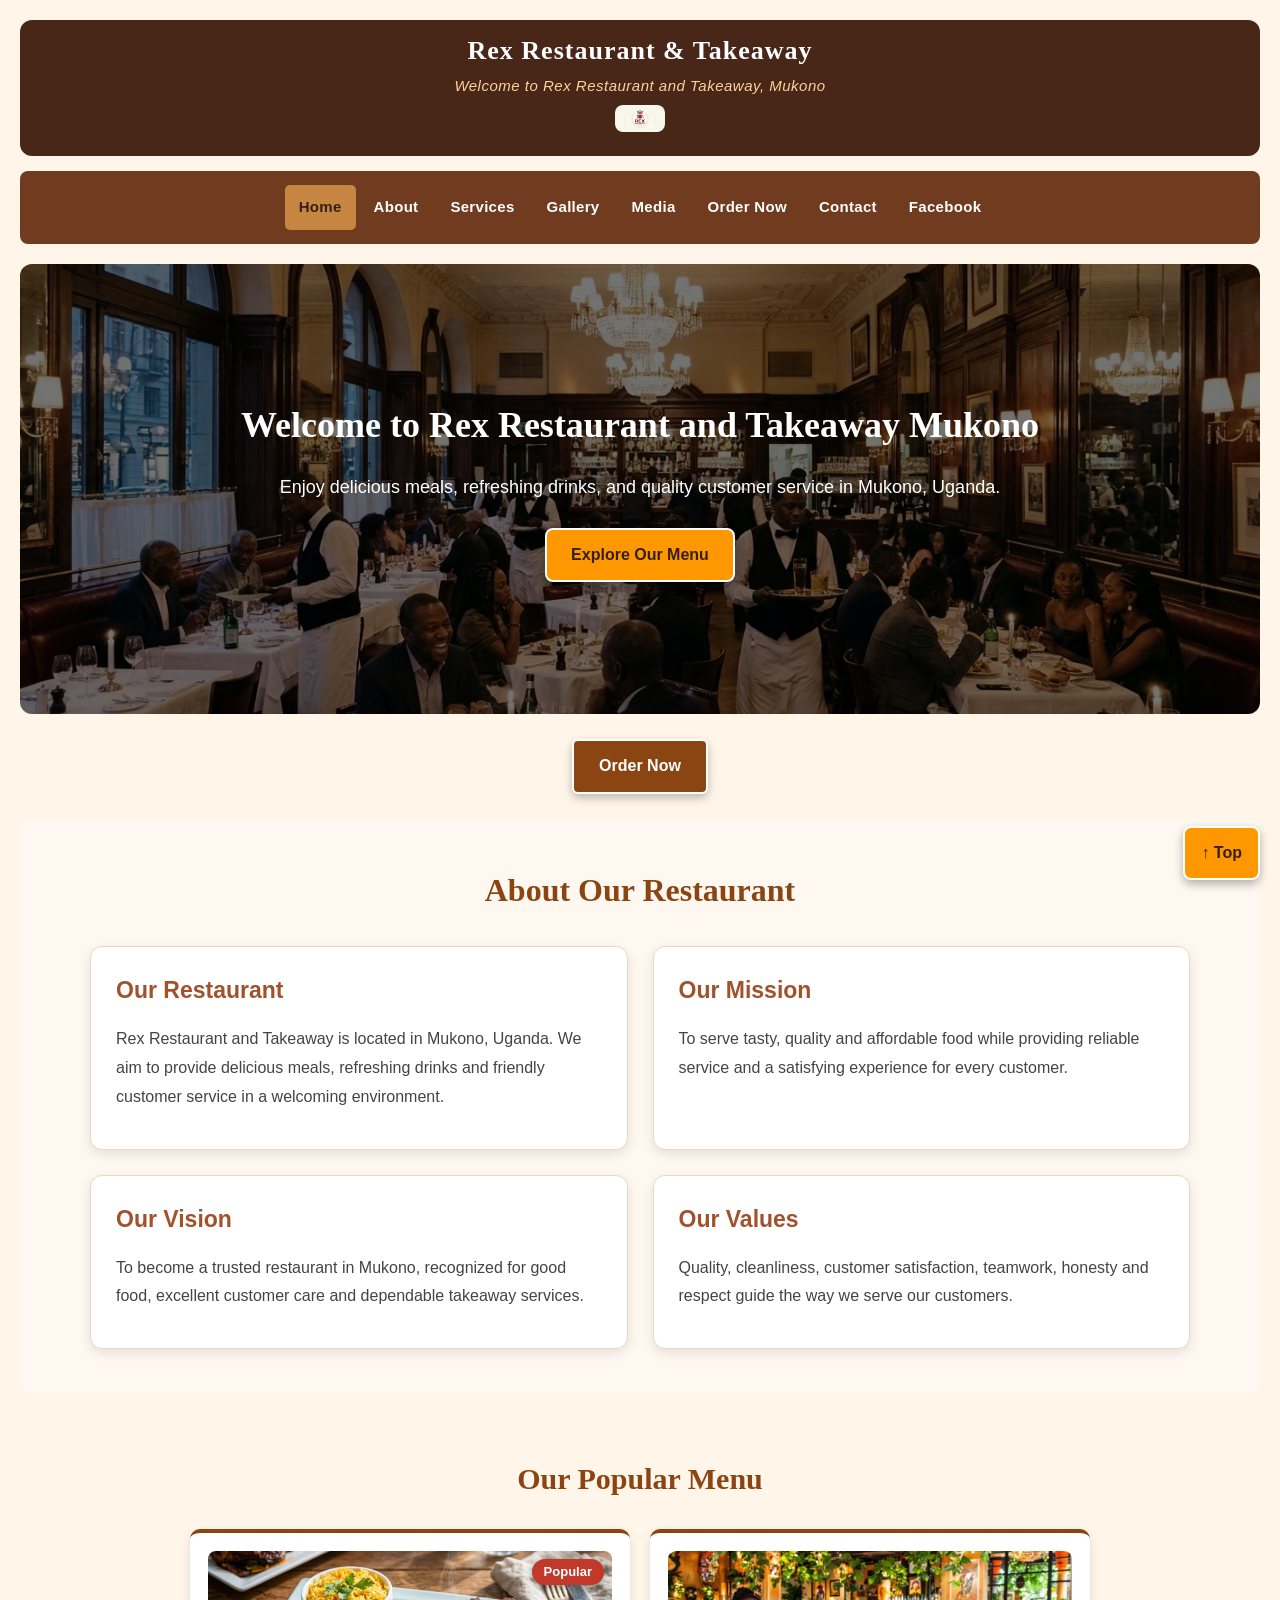
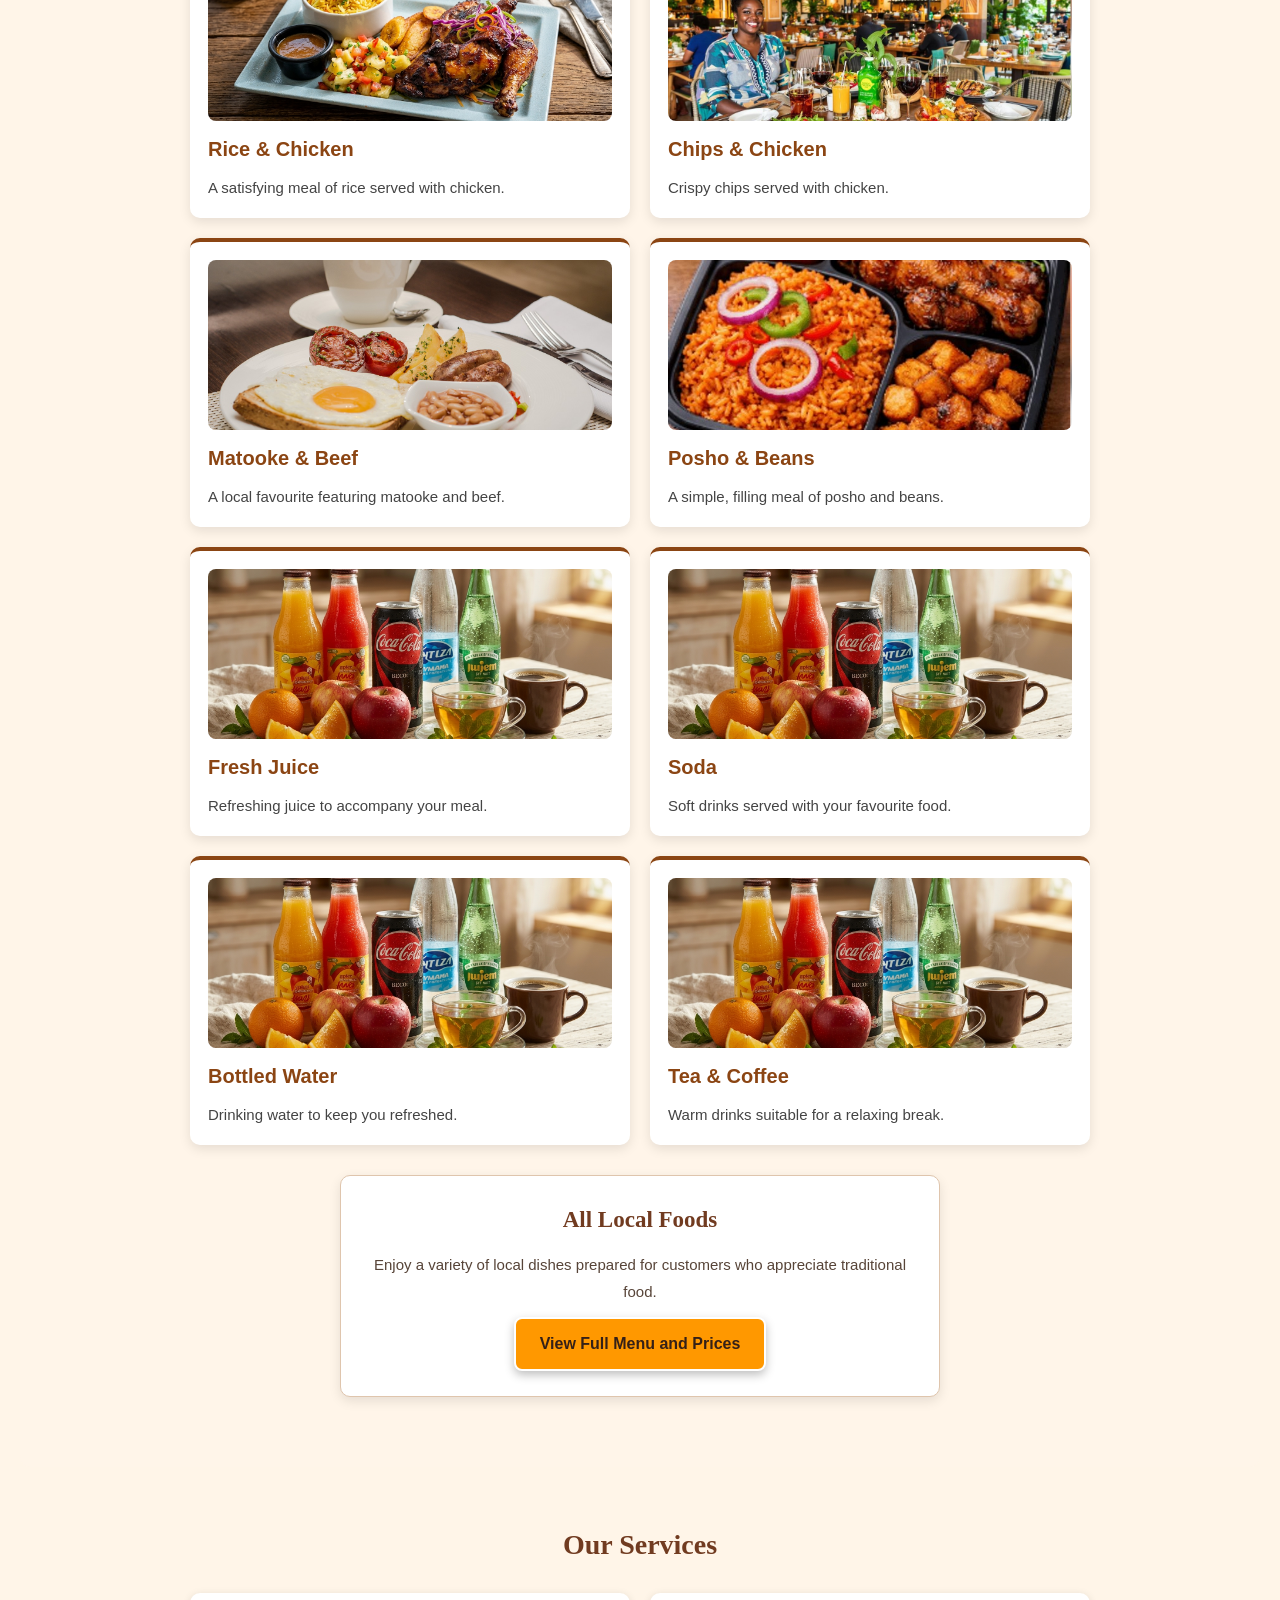
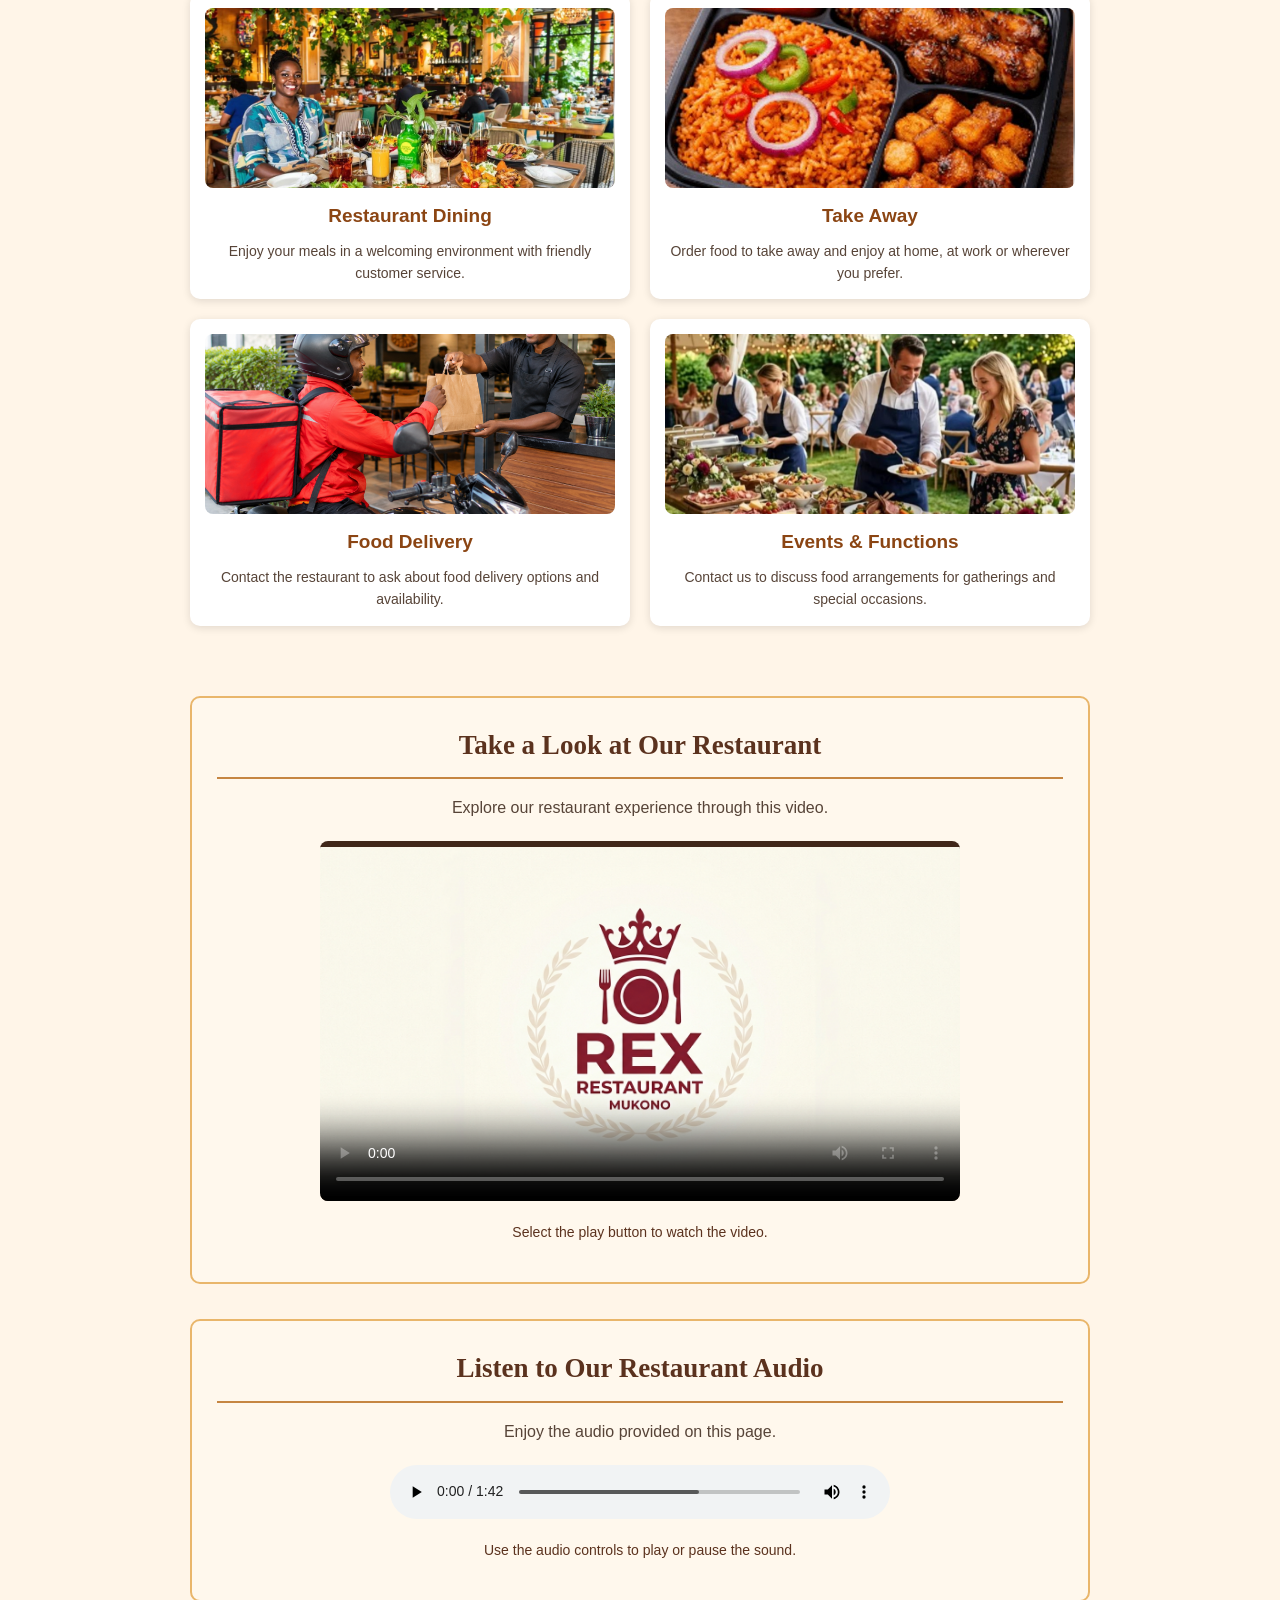
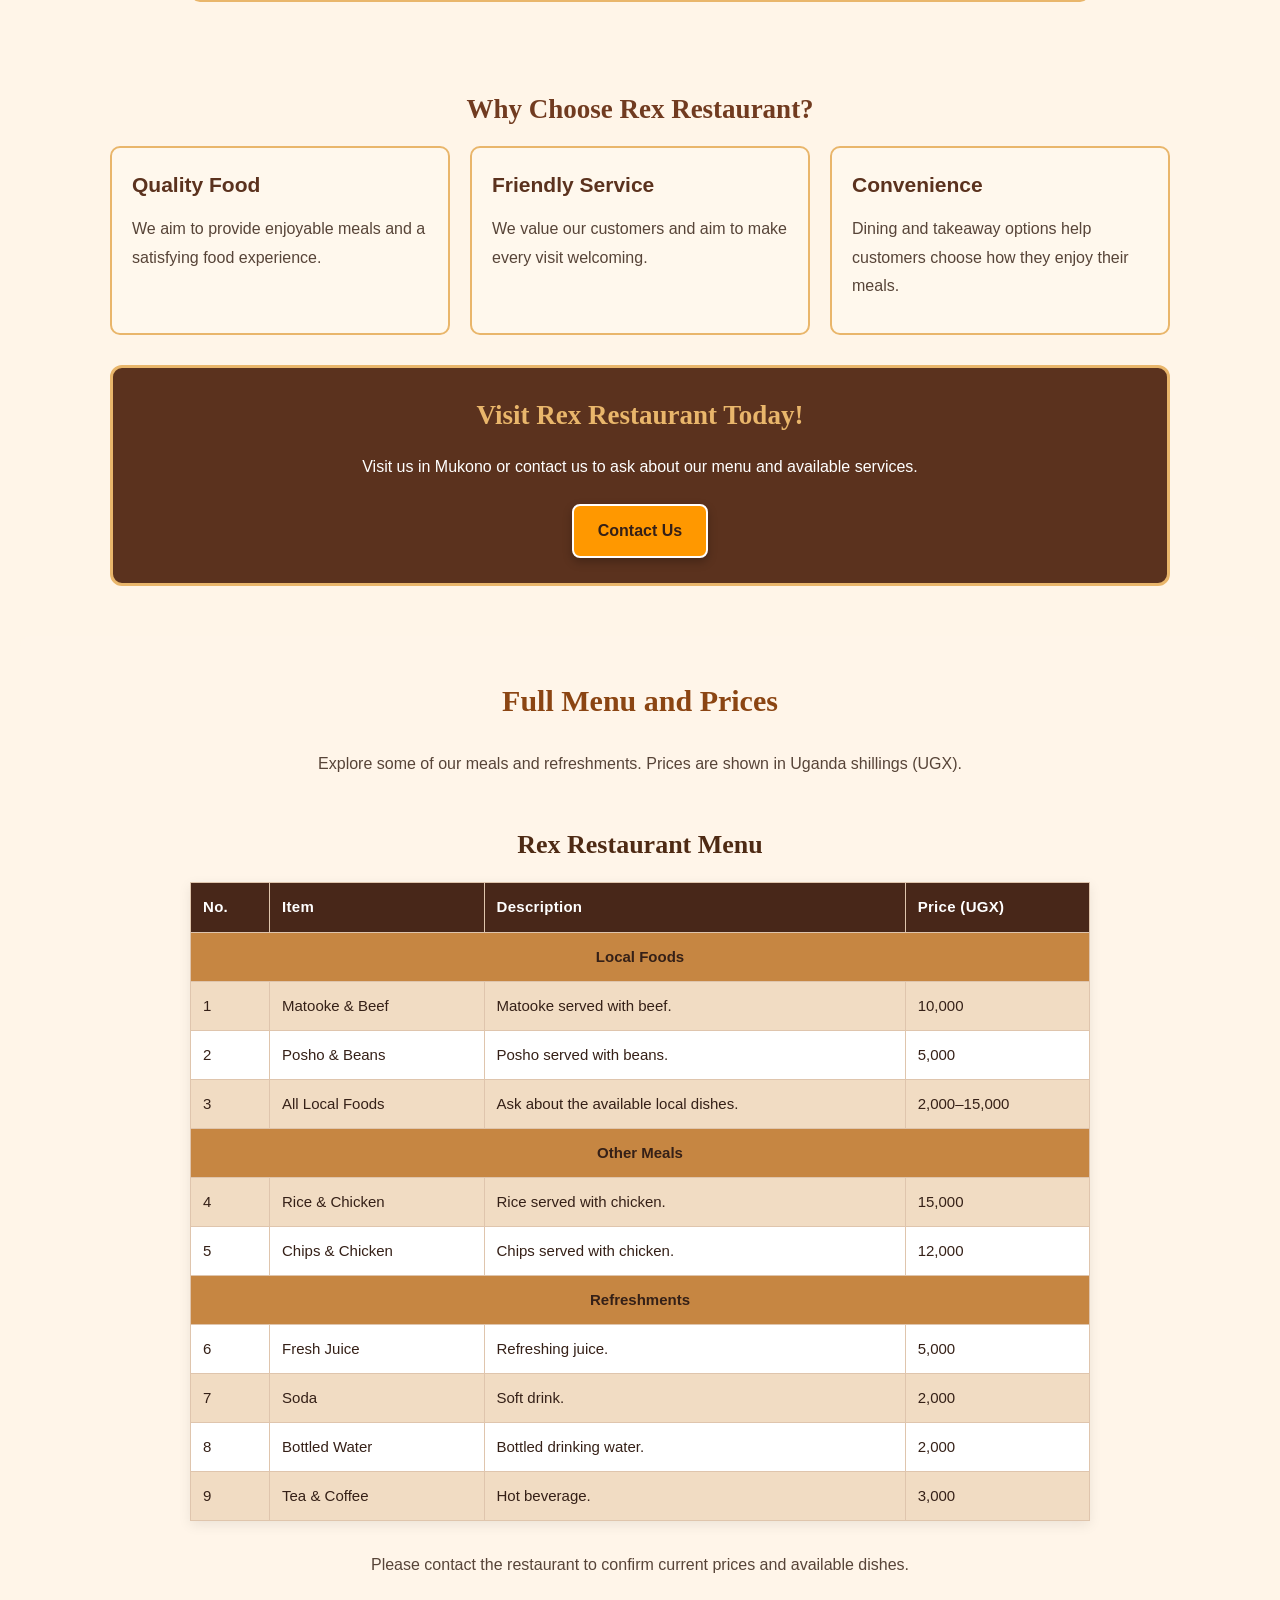
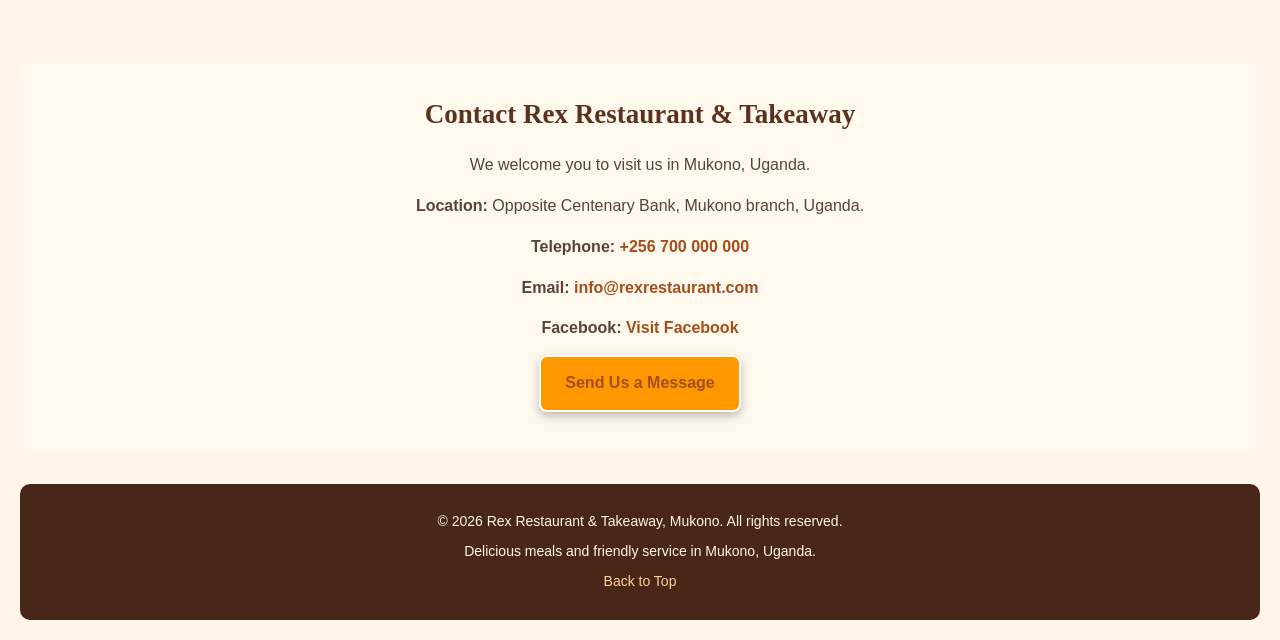
==== commit ea50af60: "Update index.html" ====
--- a/index.html
+++ b/index.html
@@ -387,9 +387,9 @@
             </p>
 
             <video
-                controls
+                controls width=100%
                 preload="metadata"
-                poster="images/restaurant-video-poster.jpg"
+                poster="images/gallery-4.jpg"
                 aria-label="Rex Restaurant video"
             >
 
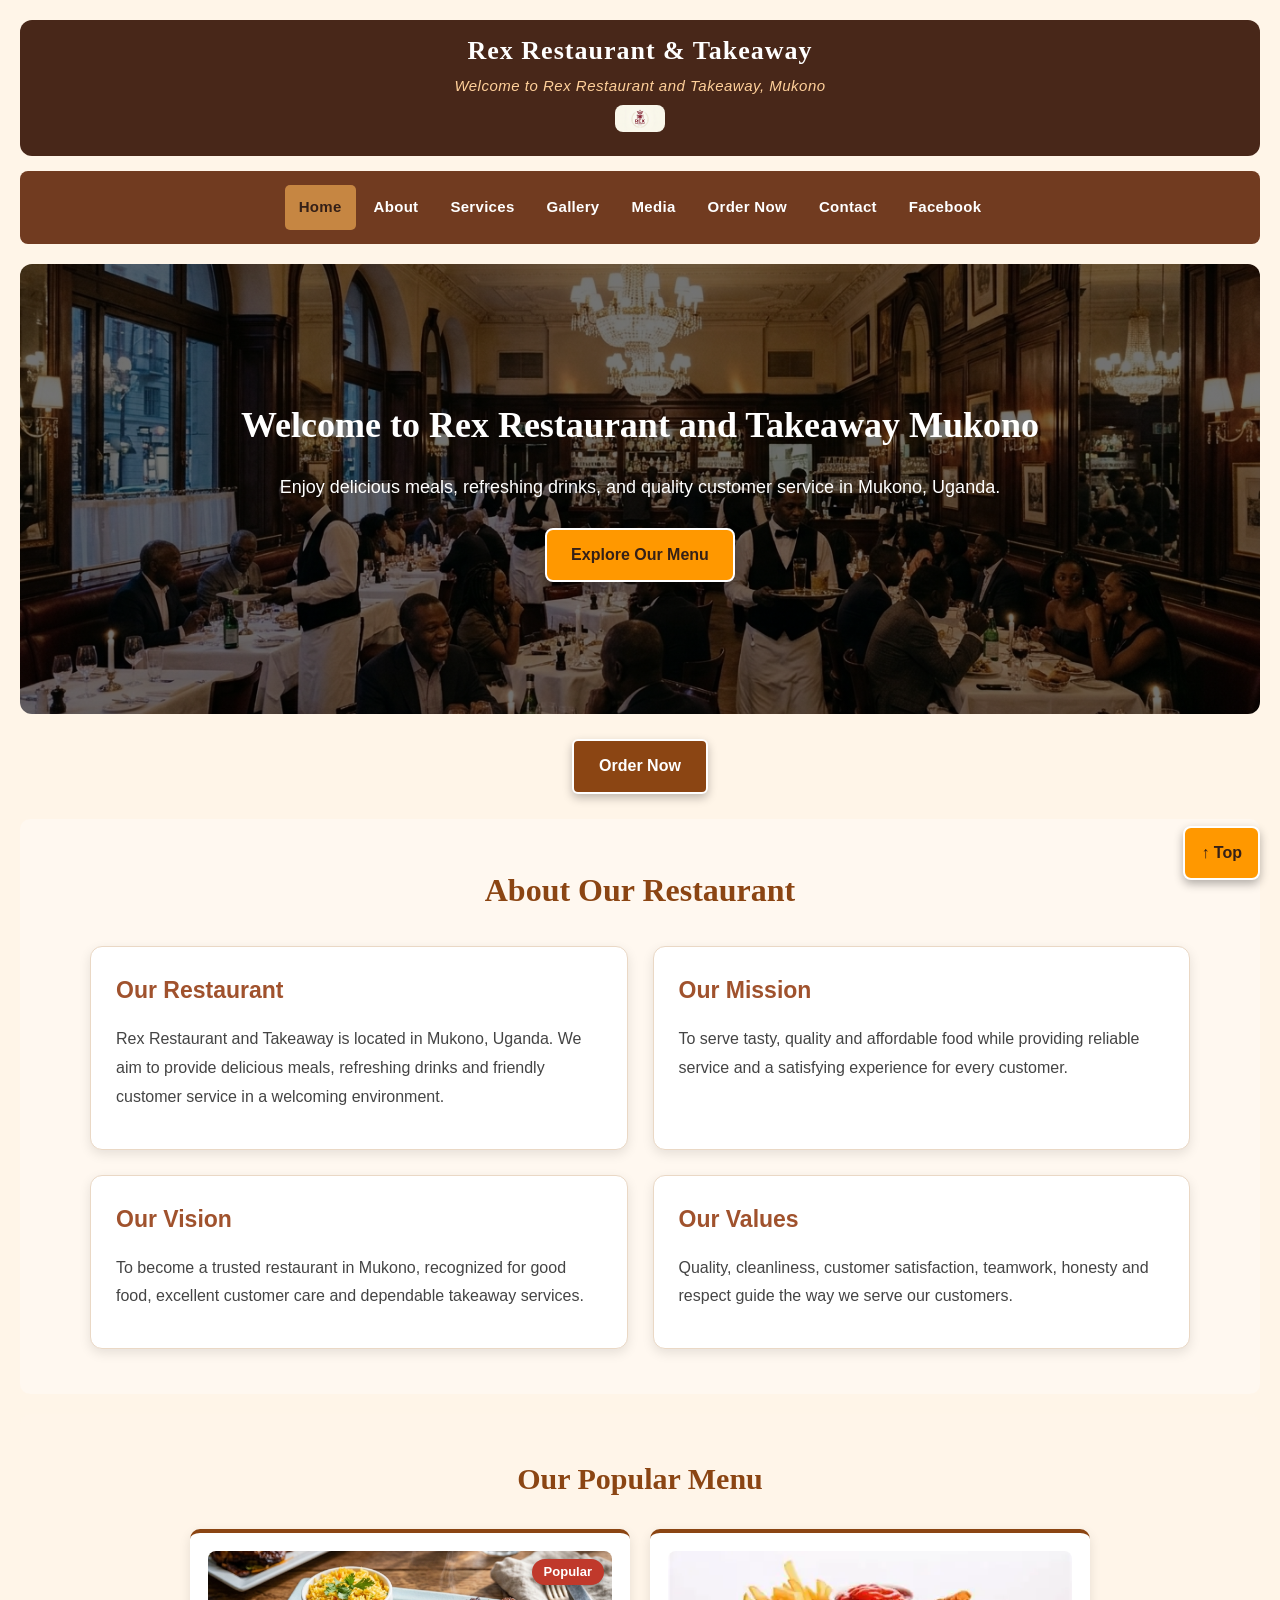
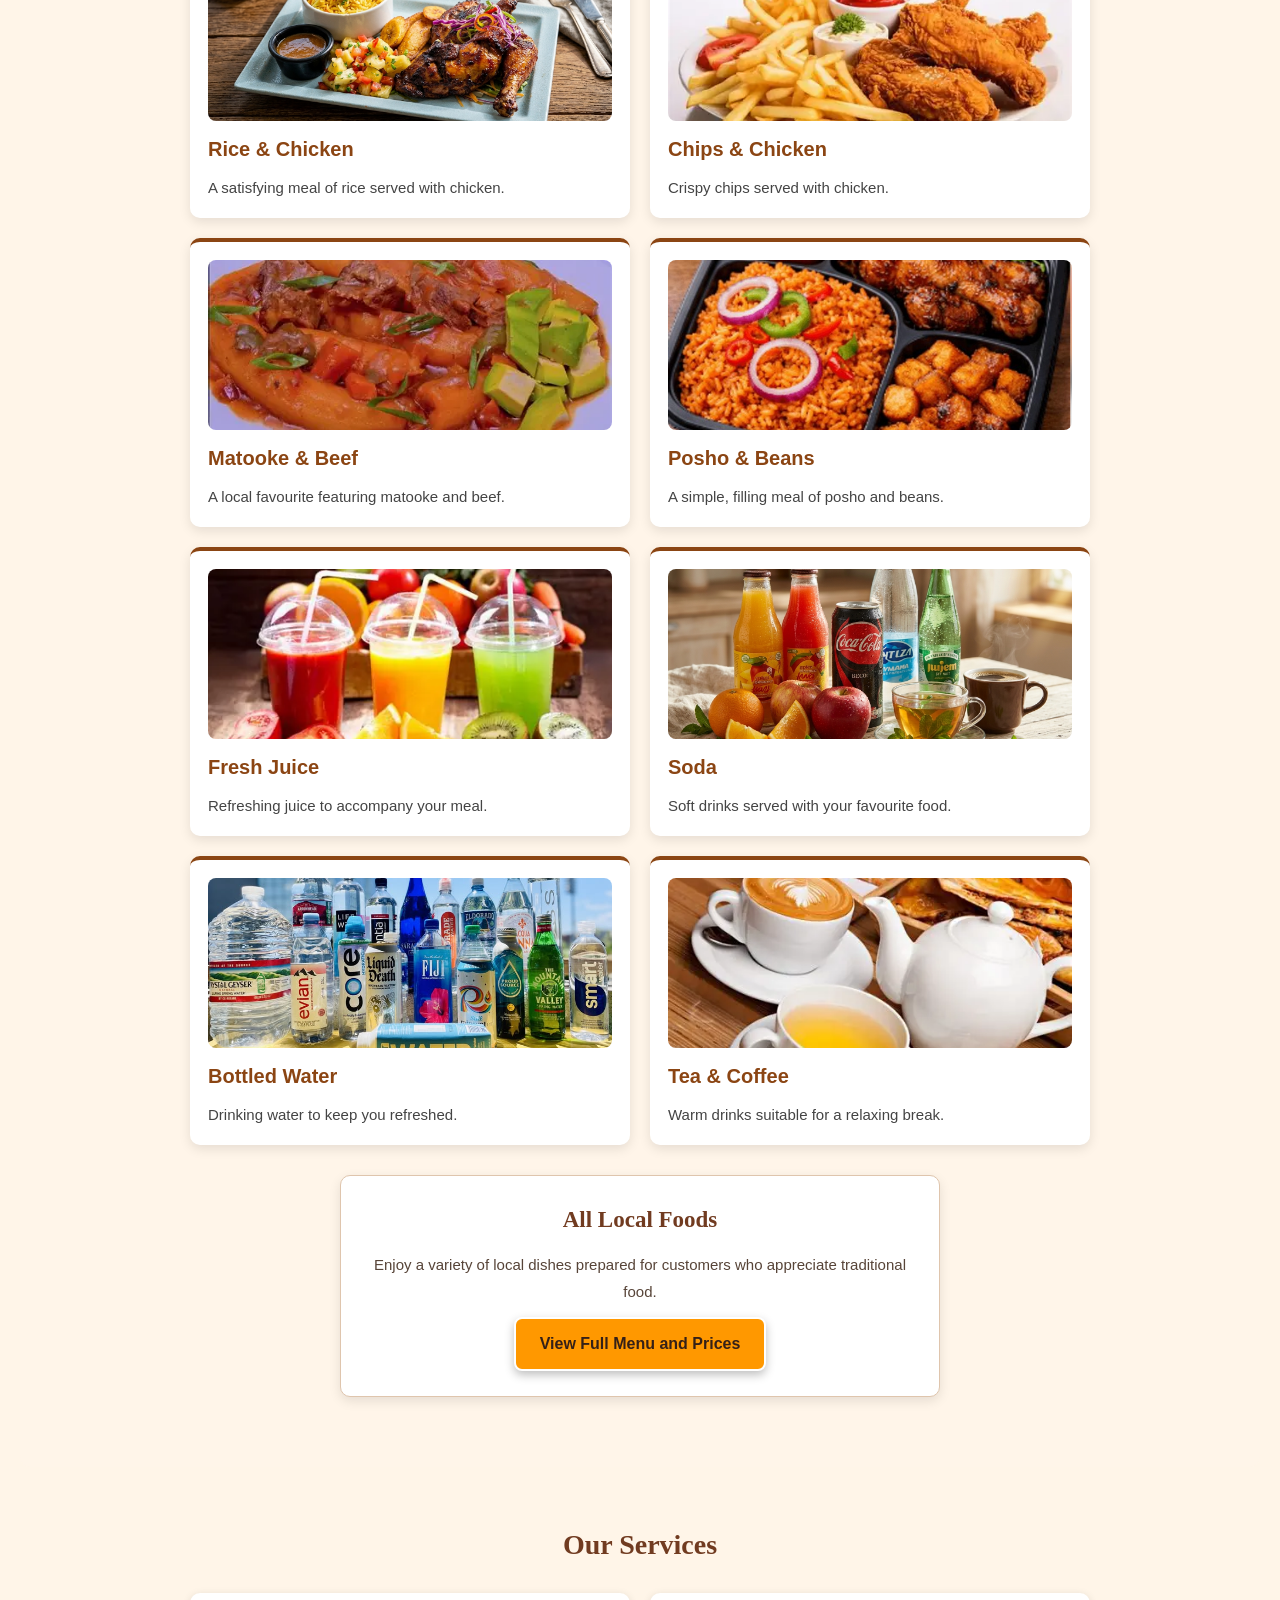
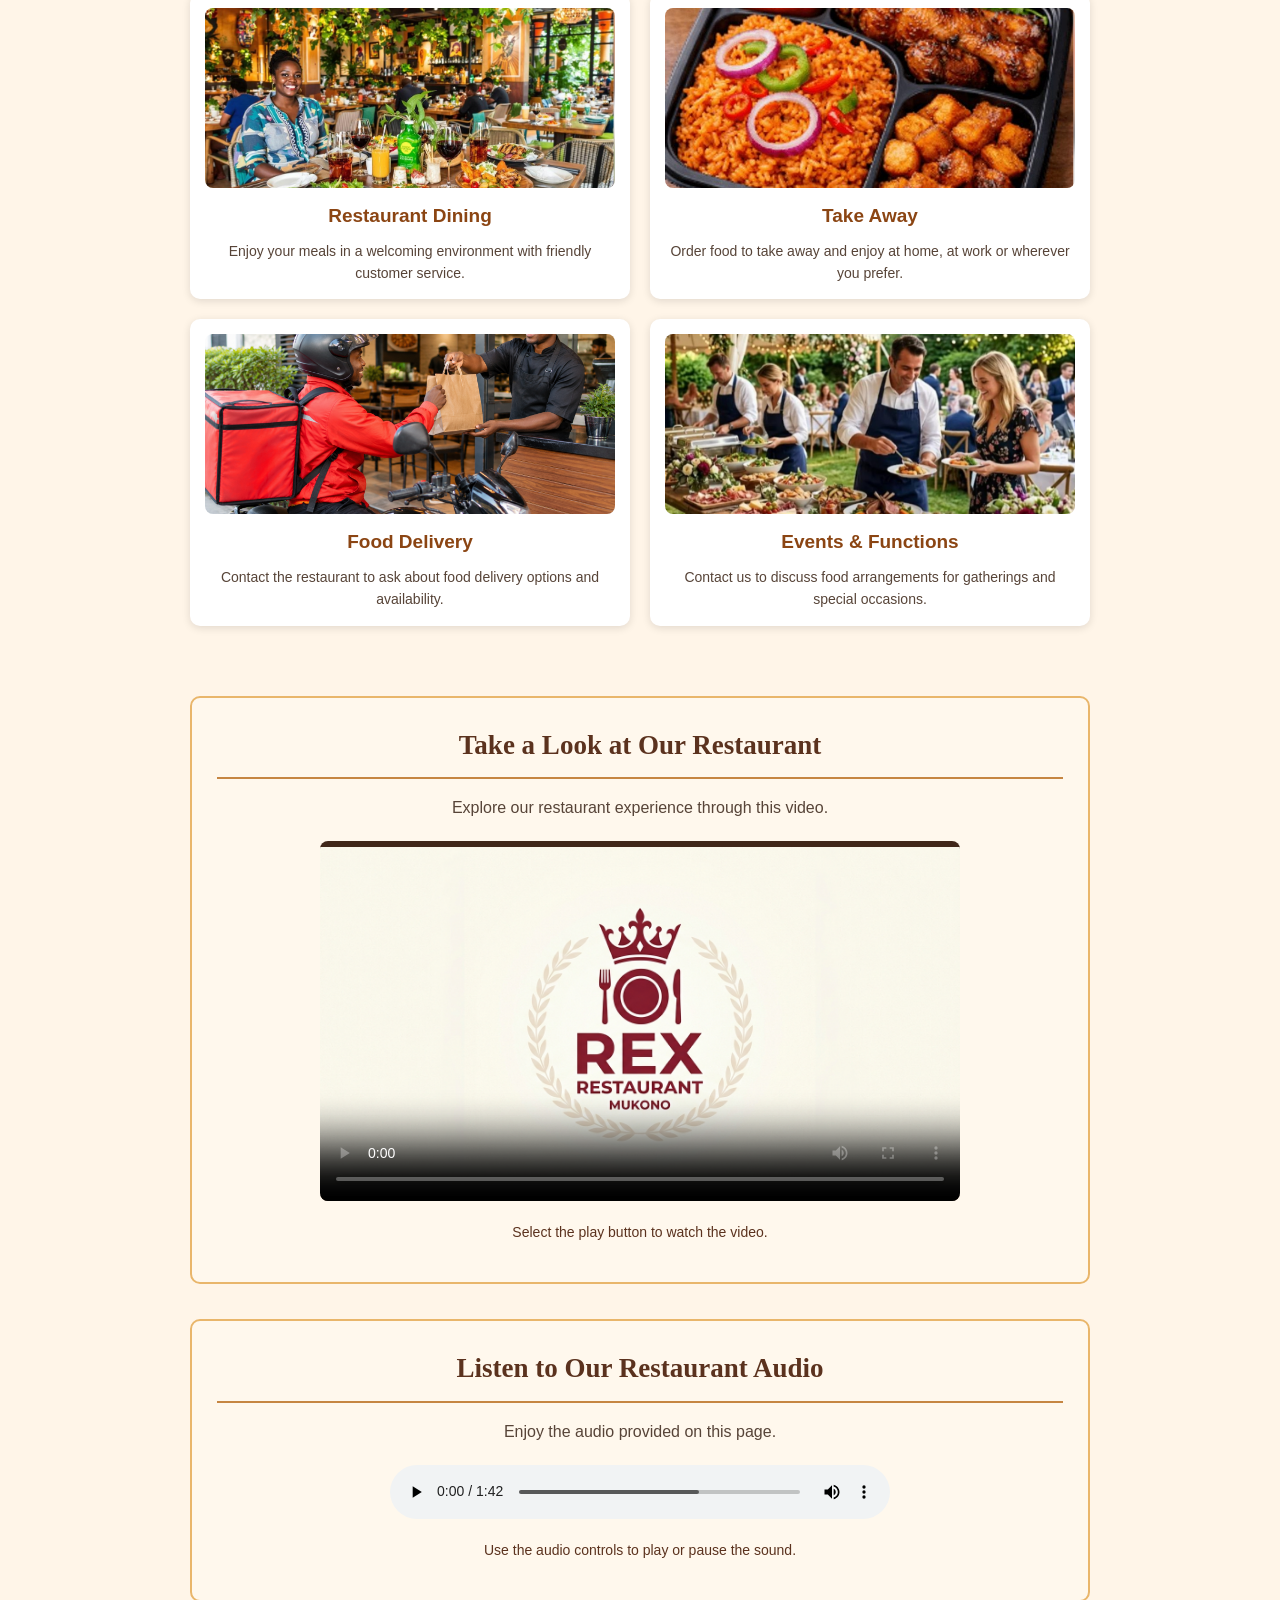
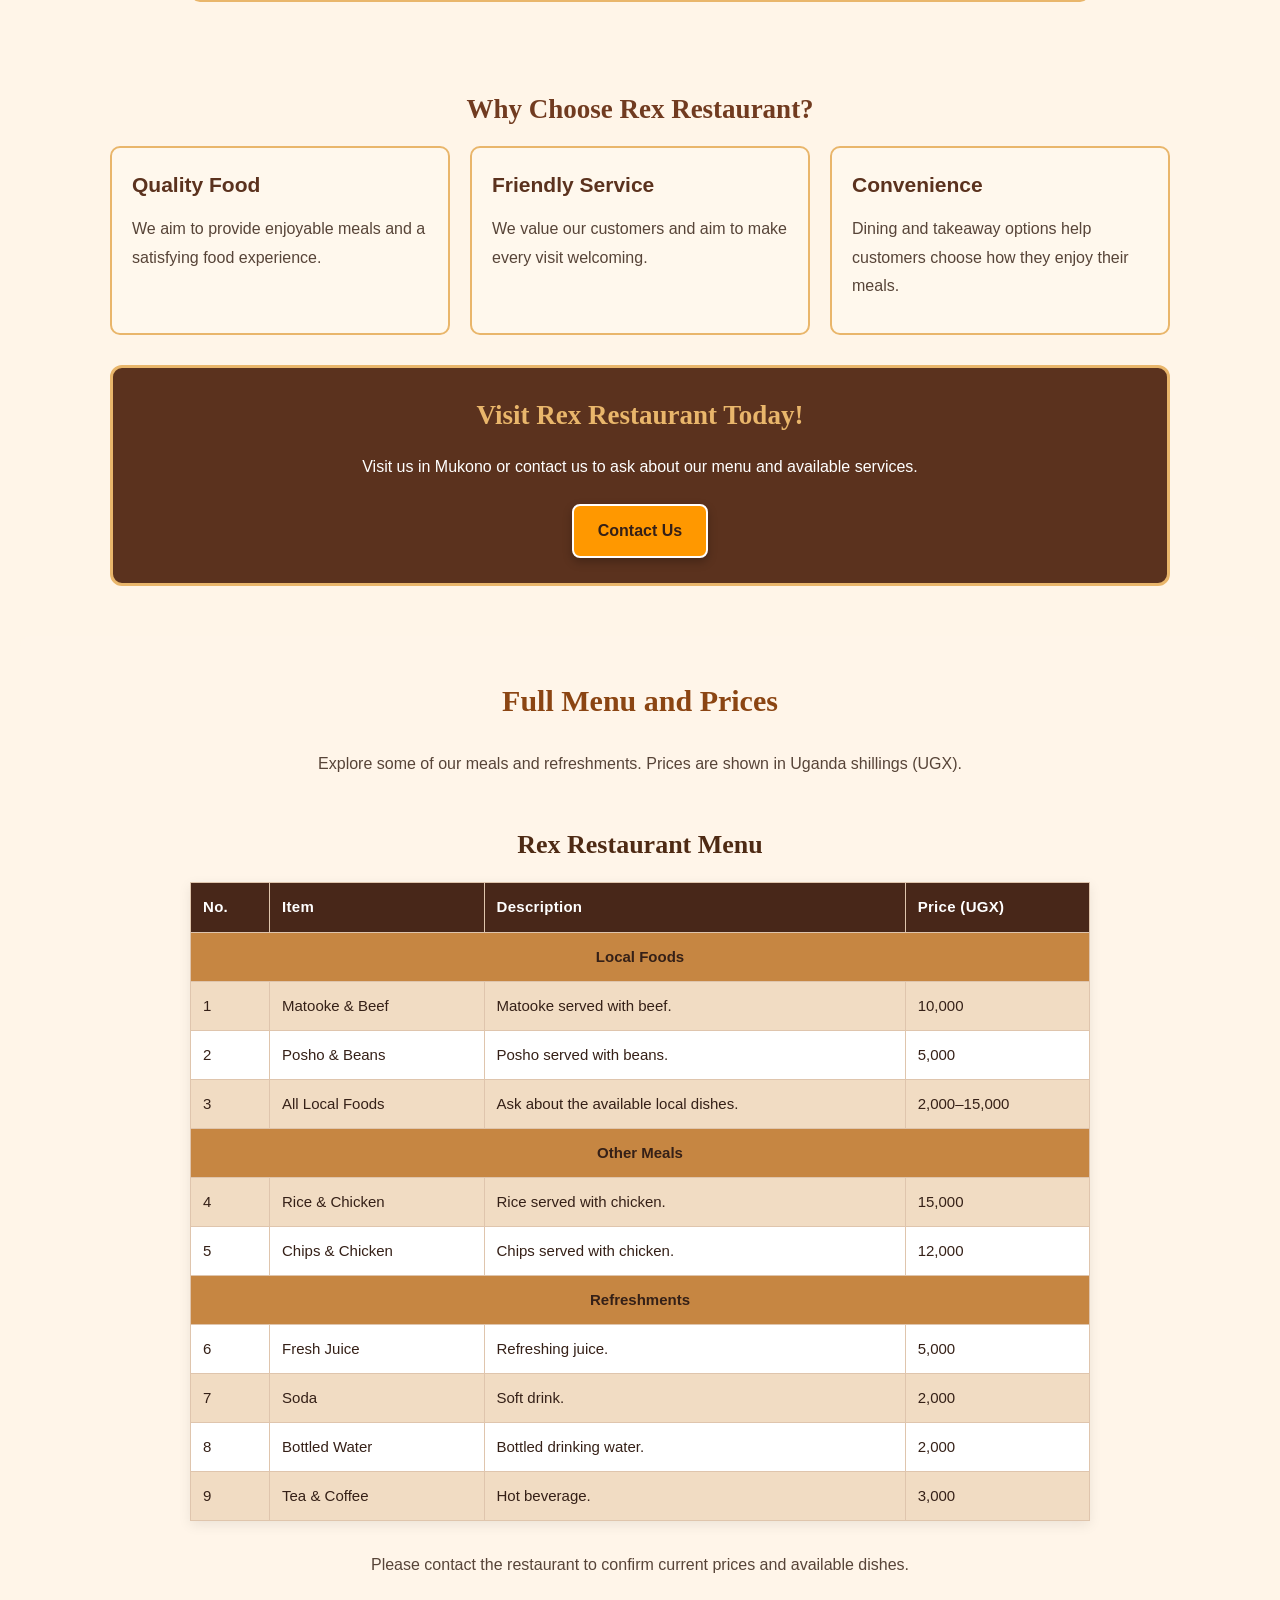
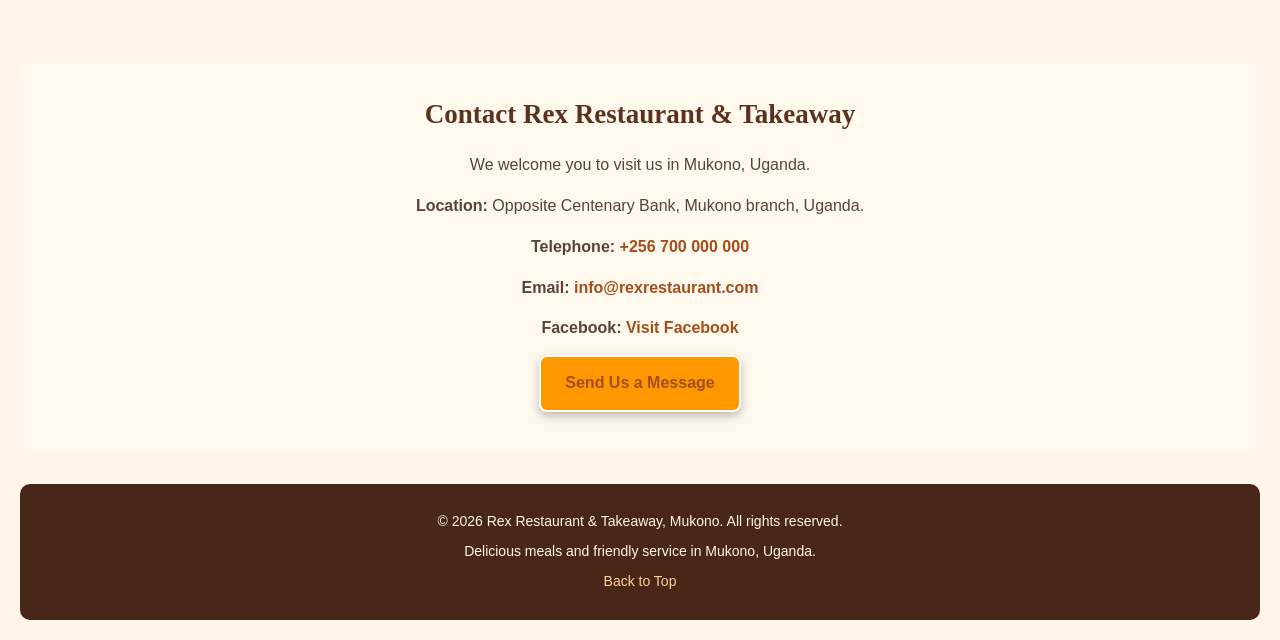
==== commit c66389db: "Update index.html" ====
--- a/index.html
+++ b/index.html
@@ -129,6 +129,8 @@
 
         </section>
 
+     </section>
+
         <section id="menu" class="menu-section">
 
             <h2>Our Popular Menu</h2>
@@ -157,7 +159,7 @@
                 <article class="menu-card">
 
                     <img
-                        src="images/dining-2.jpg"
+                        src="images\chips.webp"
                         alt="Chips and chicken meal"
                         loading="lazy"
                     >
@@ -174,7 +176,7 @@
                 <article class="menu-card">
 
                     <img
-                        src="images/breakfast.jpg"
+                        src="images\matooke.webp"
                         alt="A freshly prepared restaurant meal"
                         loading="lazy"
                     >
@@ -208,7 +210,7 @@
                 <article class="menu-card">
 
                     <img
-                        src="images/refreshments.jpg"
+                        src="images\juice.webp"
                         alt="Refreshing drinks"
                         loading="lazy"
                     >
@@ -242,7 +244,7 @@
                 <article class="menu-card">
 
                     <img
-                        src="images/refreshments.jpg"
+                        src="images\water.jpg"
                         alt="Bottled drinking water"
                         loading="lazy"
                     >
@@ -259,7 +261,7 @@
                 <article class="menu-card">
 
                     <img
-                        src="images/refreshments.jpg"
+                        src="images\teacoffe.webp"
                         alt="Tea and coffee refreshments"
                         loading="lazy"
                     >
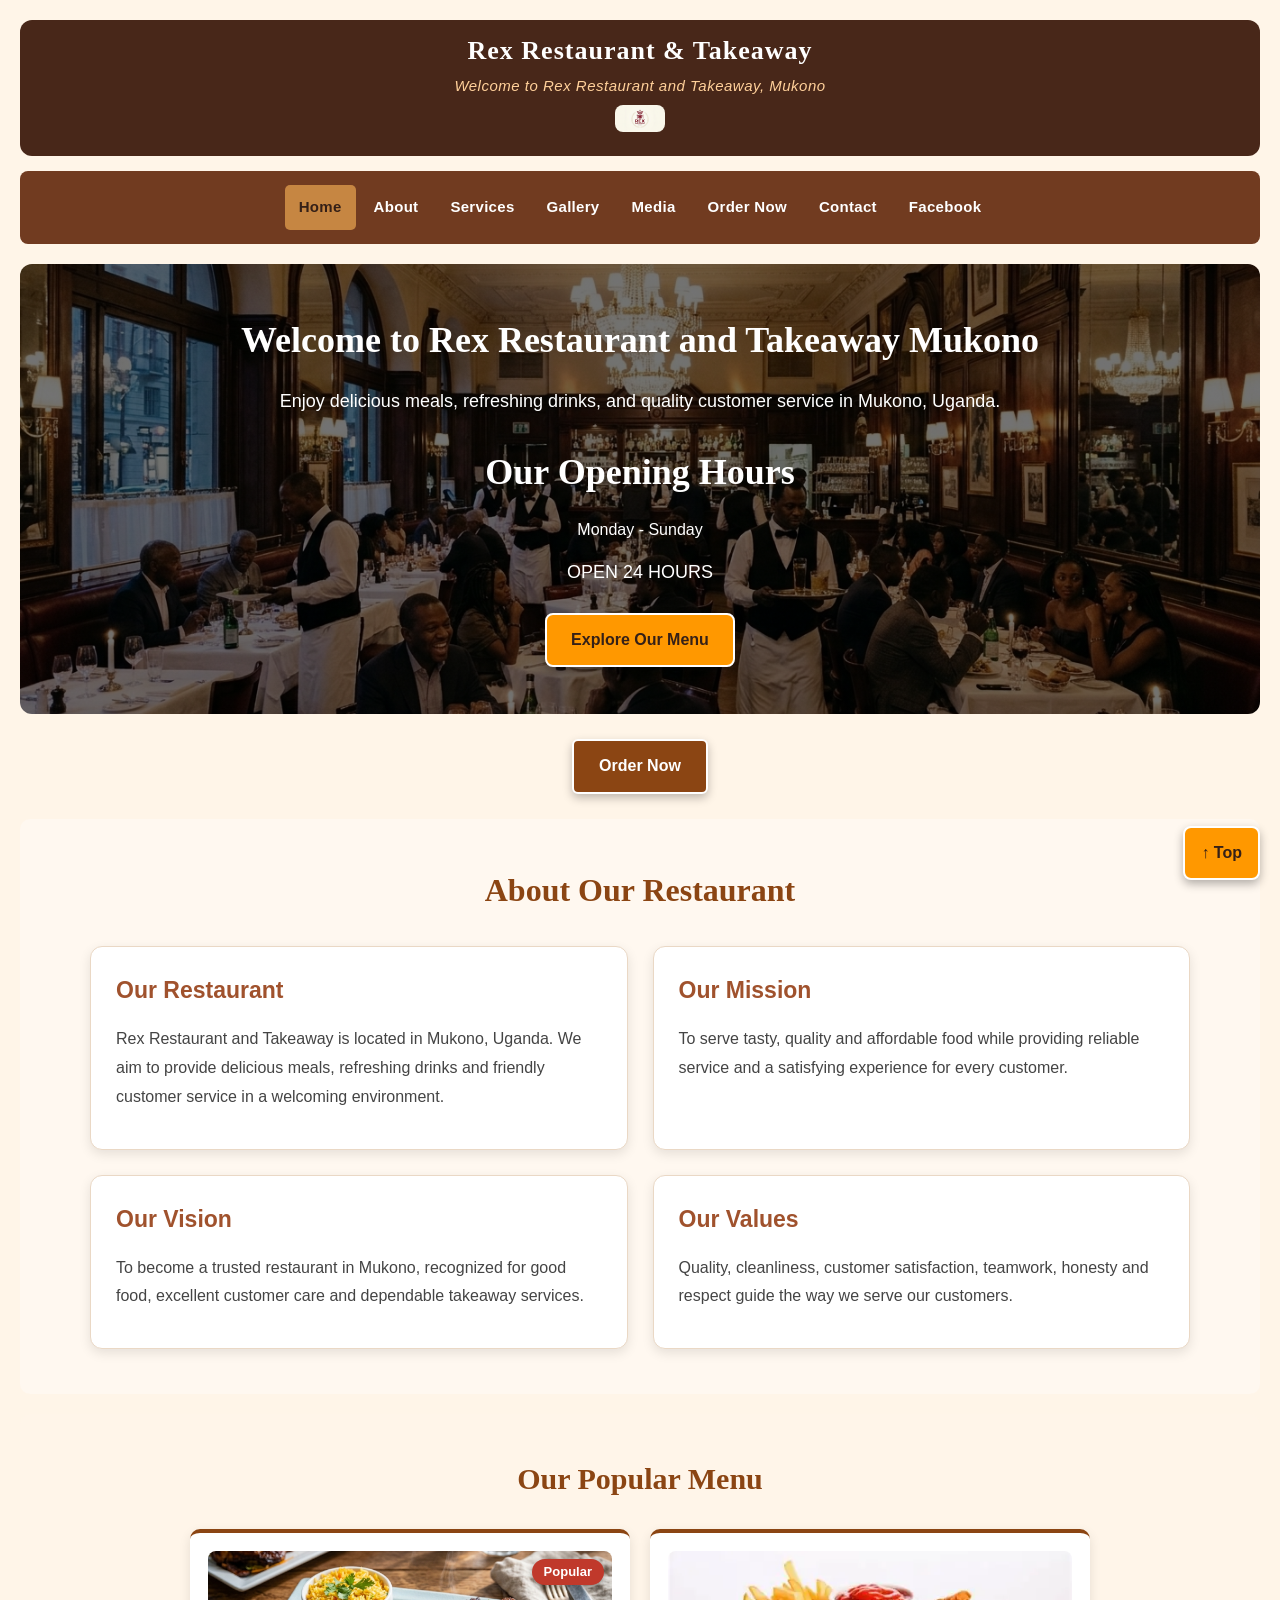
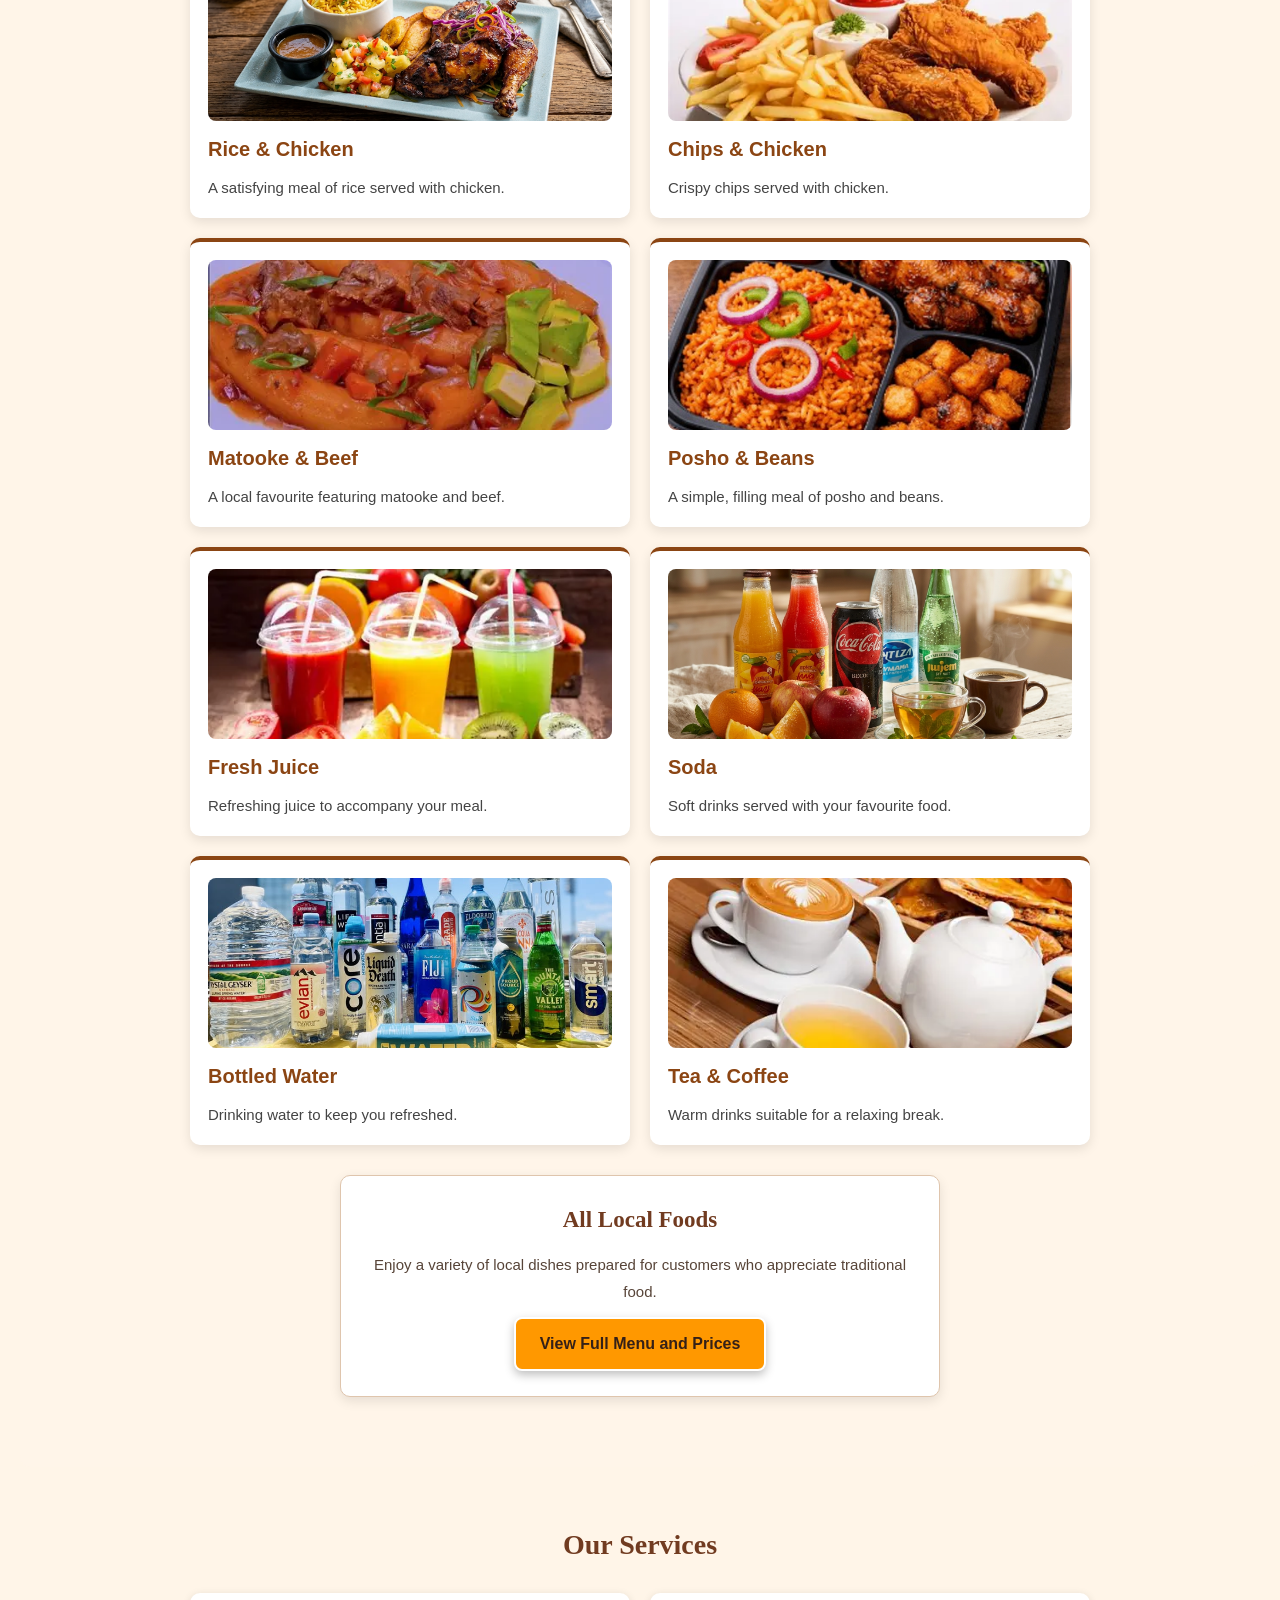
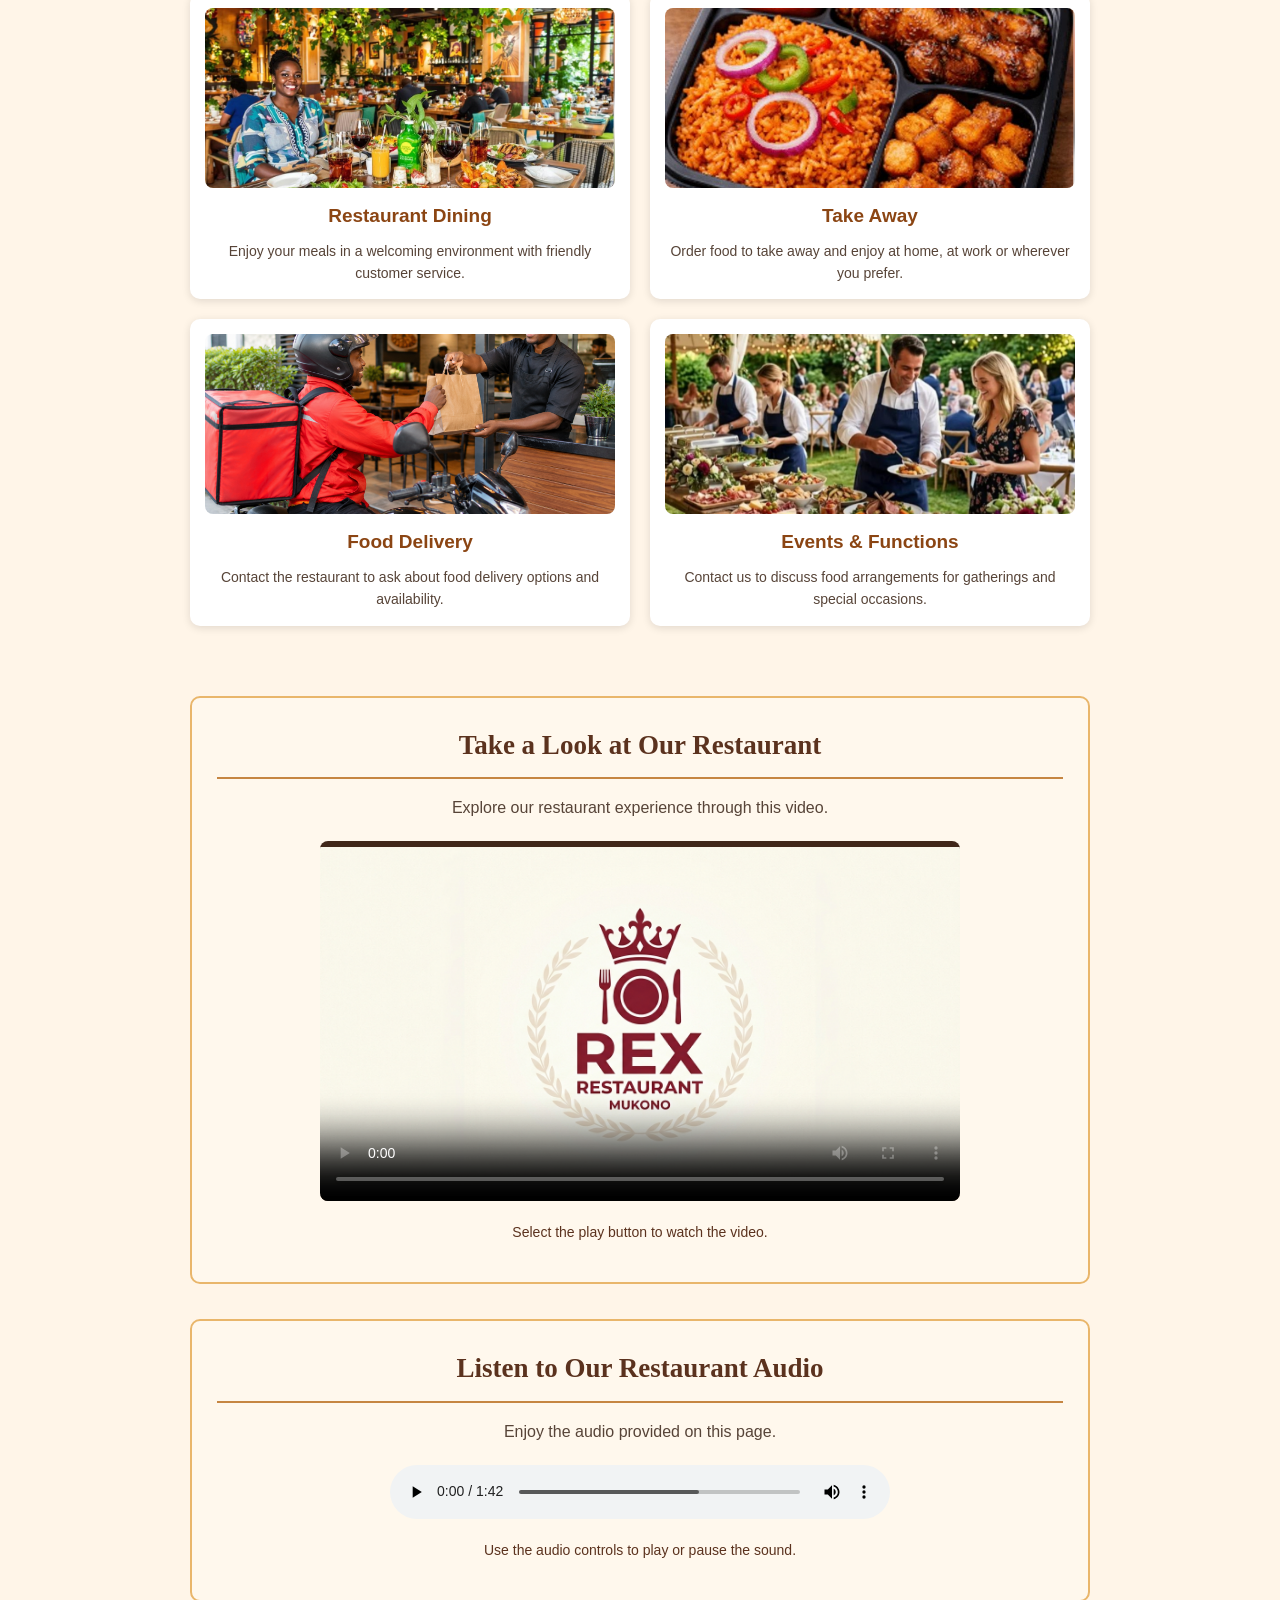
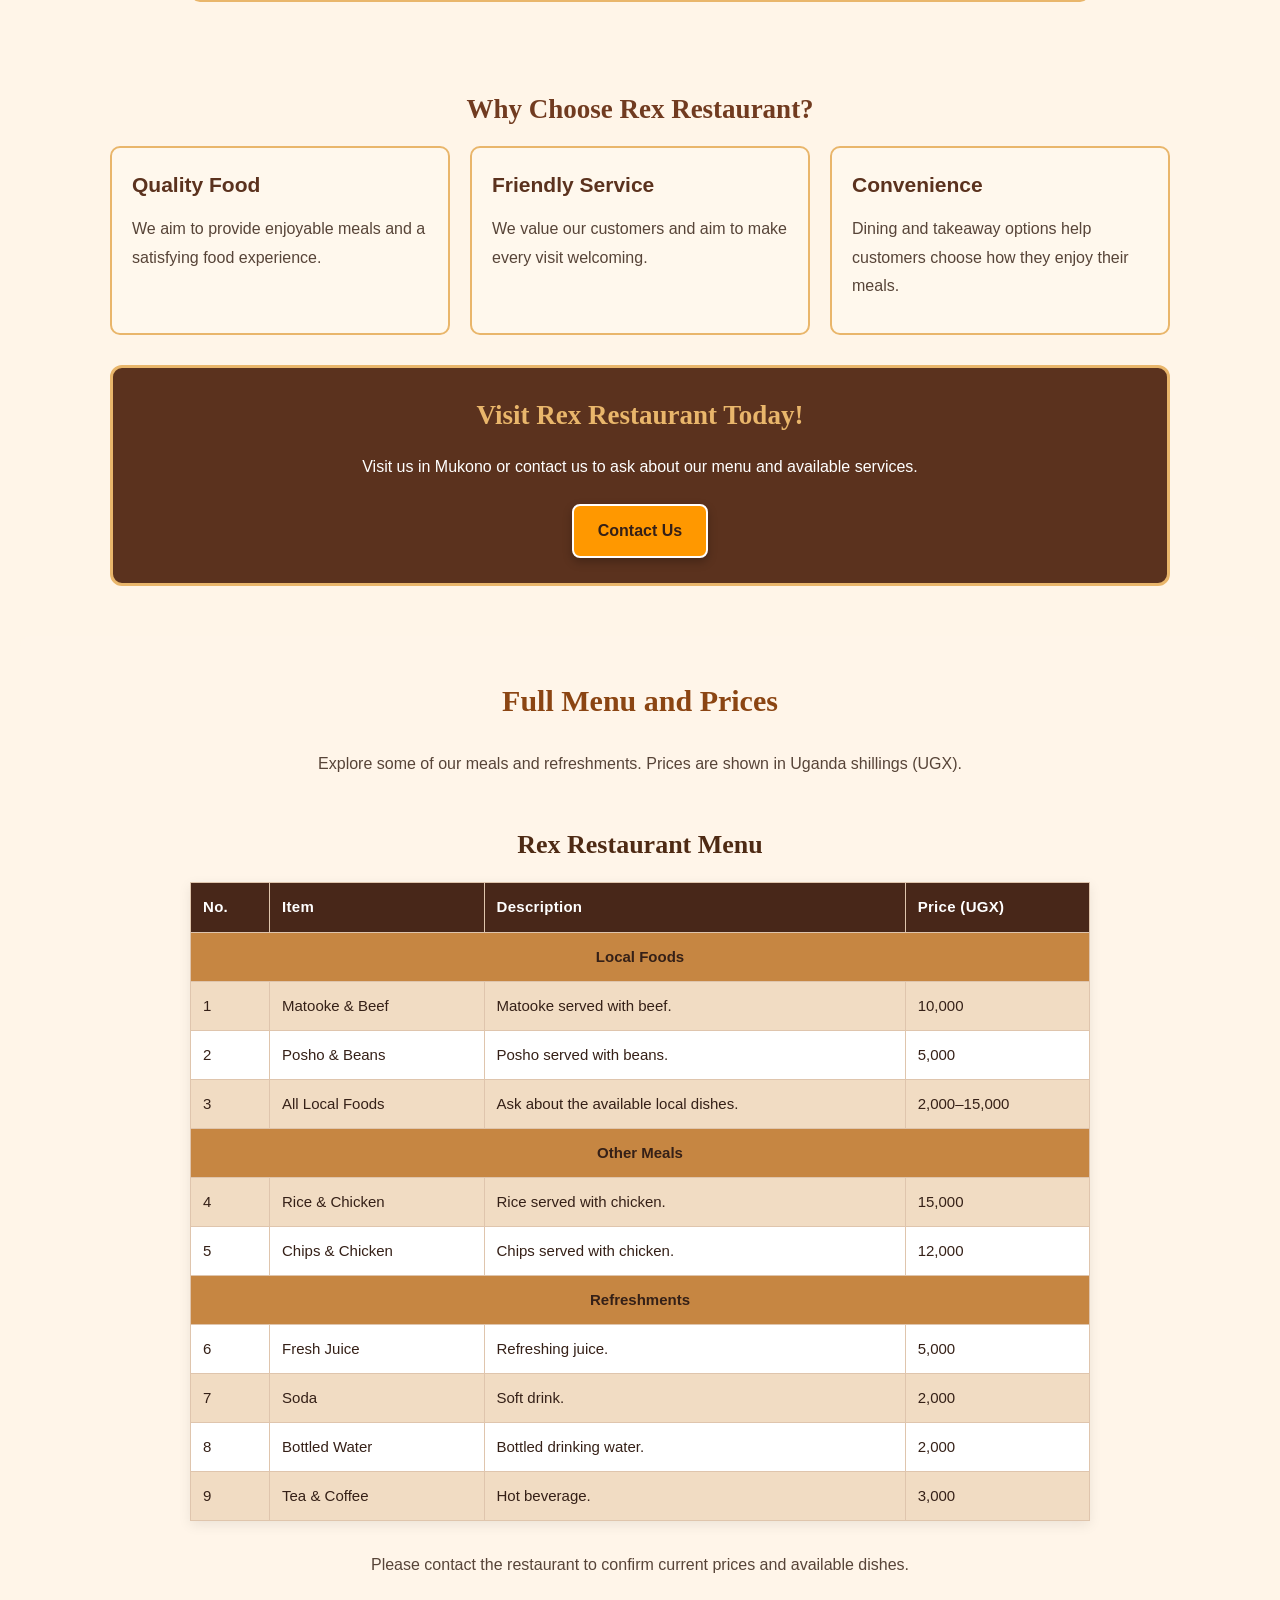
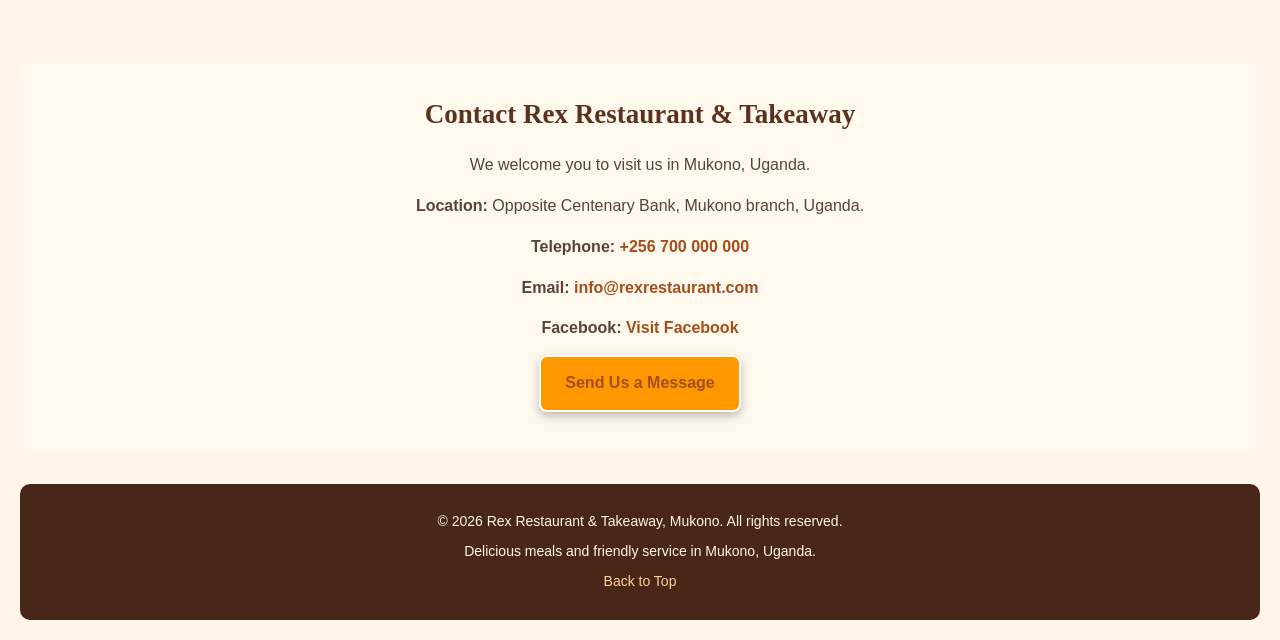
==== commit 32df8de5: "Update index.html" ====
--- a/index.html
+++ b/index.html
@@ -55,6 +55,17 @@
                     Enjoy delicious meals, refreshing drinks, and quality
                     customer service in Mukono, Uganda.
                 </p>
+    <section class="opening-hours">
+    <h2>Our Opening Hours</h2>
+    
+    <div class="hours-row">
+        <span>Monday - Sunday</span>
+        
+    </div>
+
+    <p id="restaurant-status">OPEN 24 HOURS</p>
+</section>
+
 
                 <!-- Call-to-action link styled as a button -->
                 <a href="#menu" class="hero-btn">
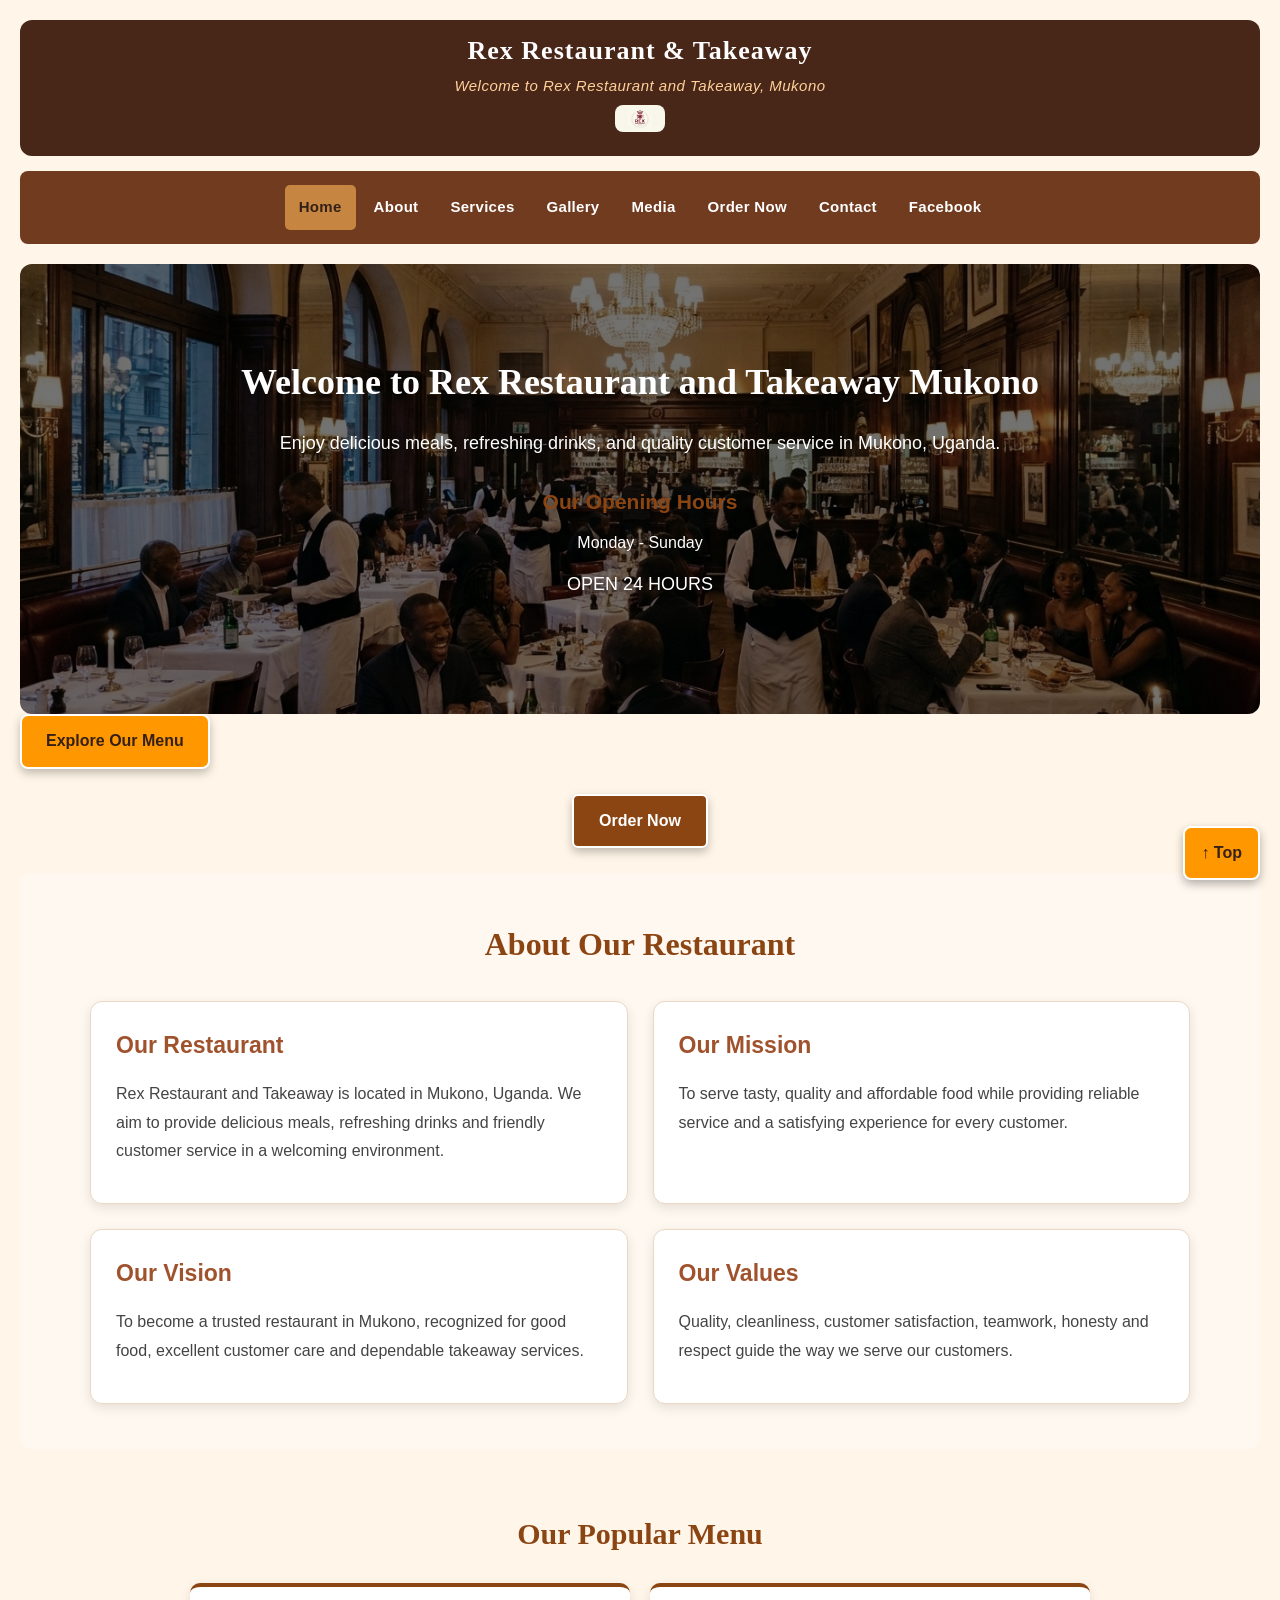
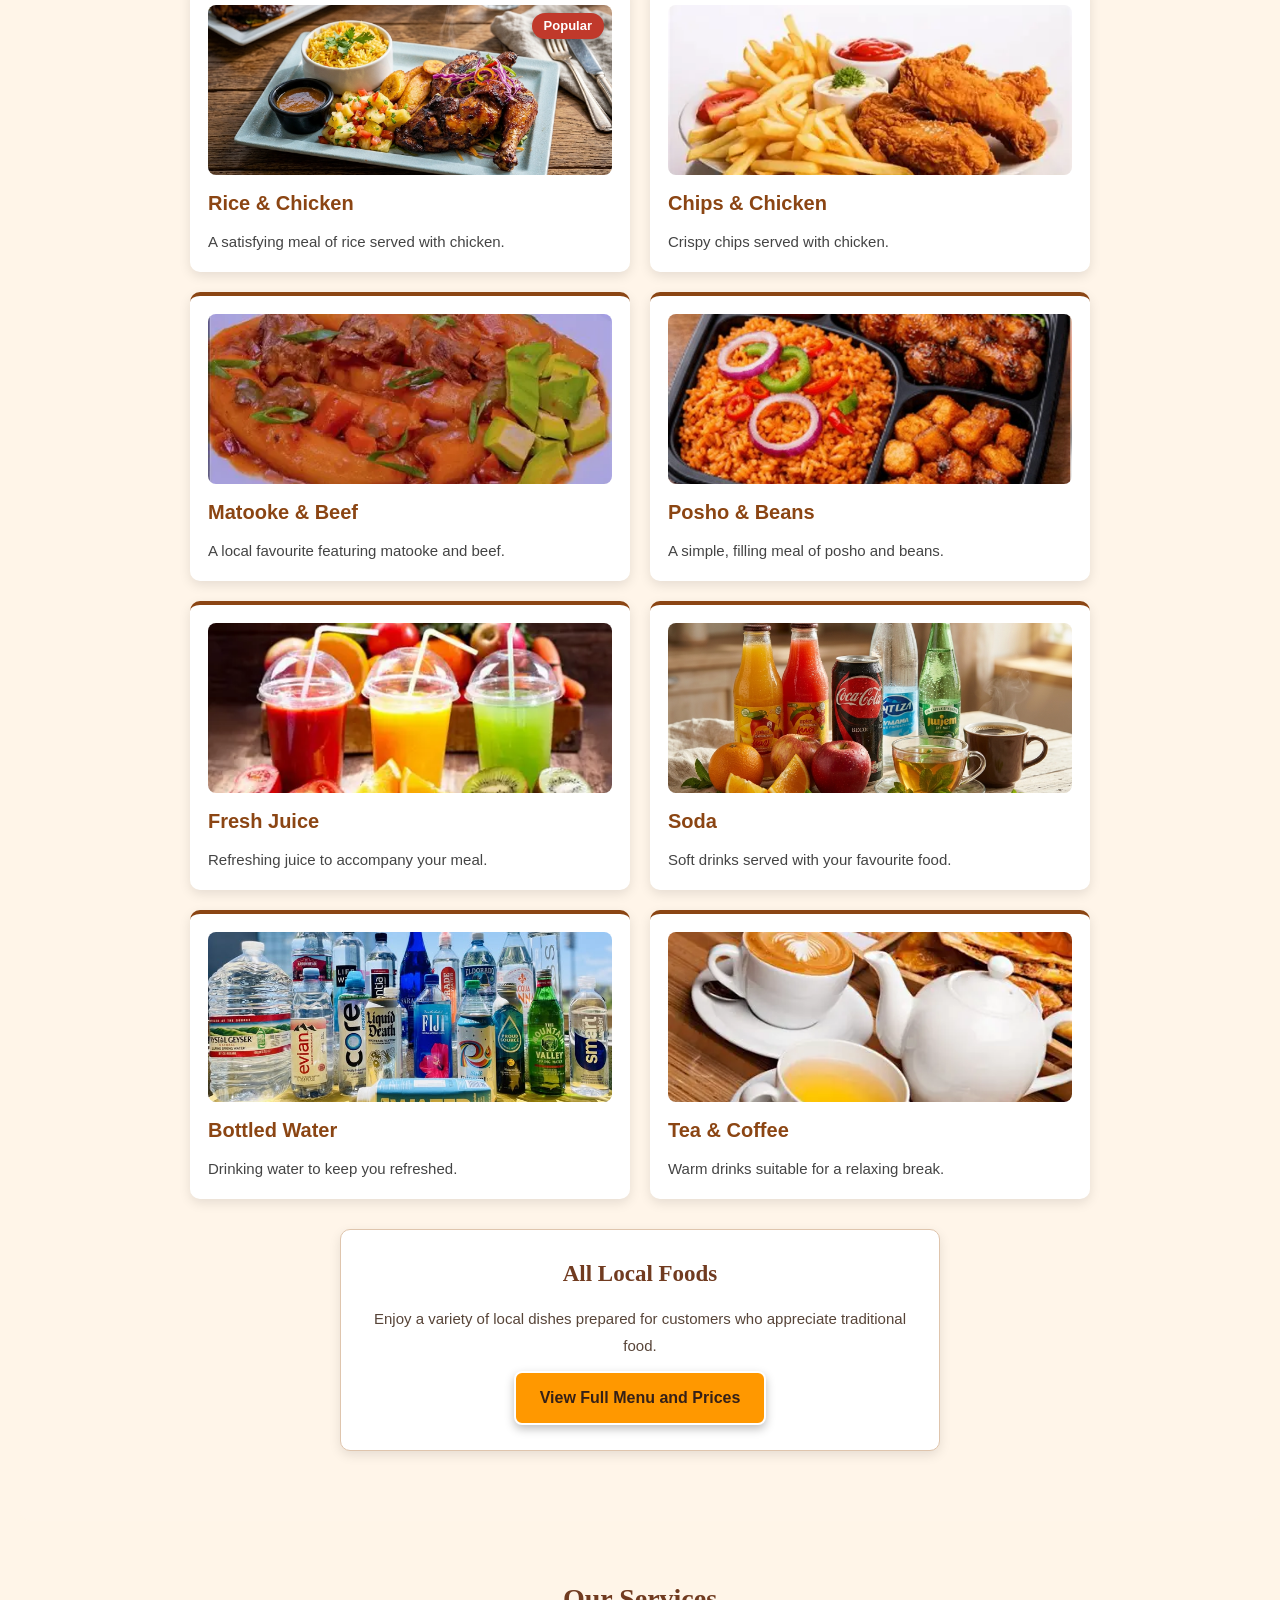
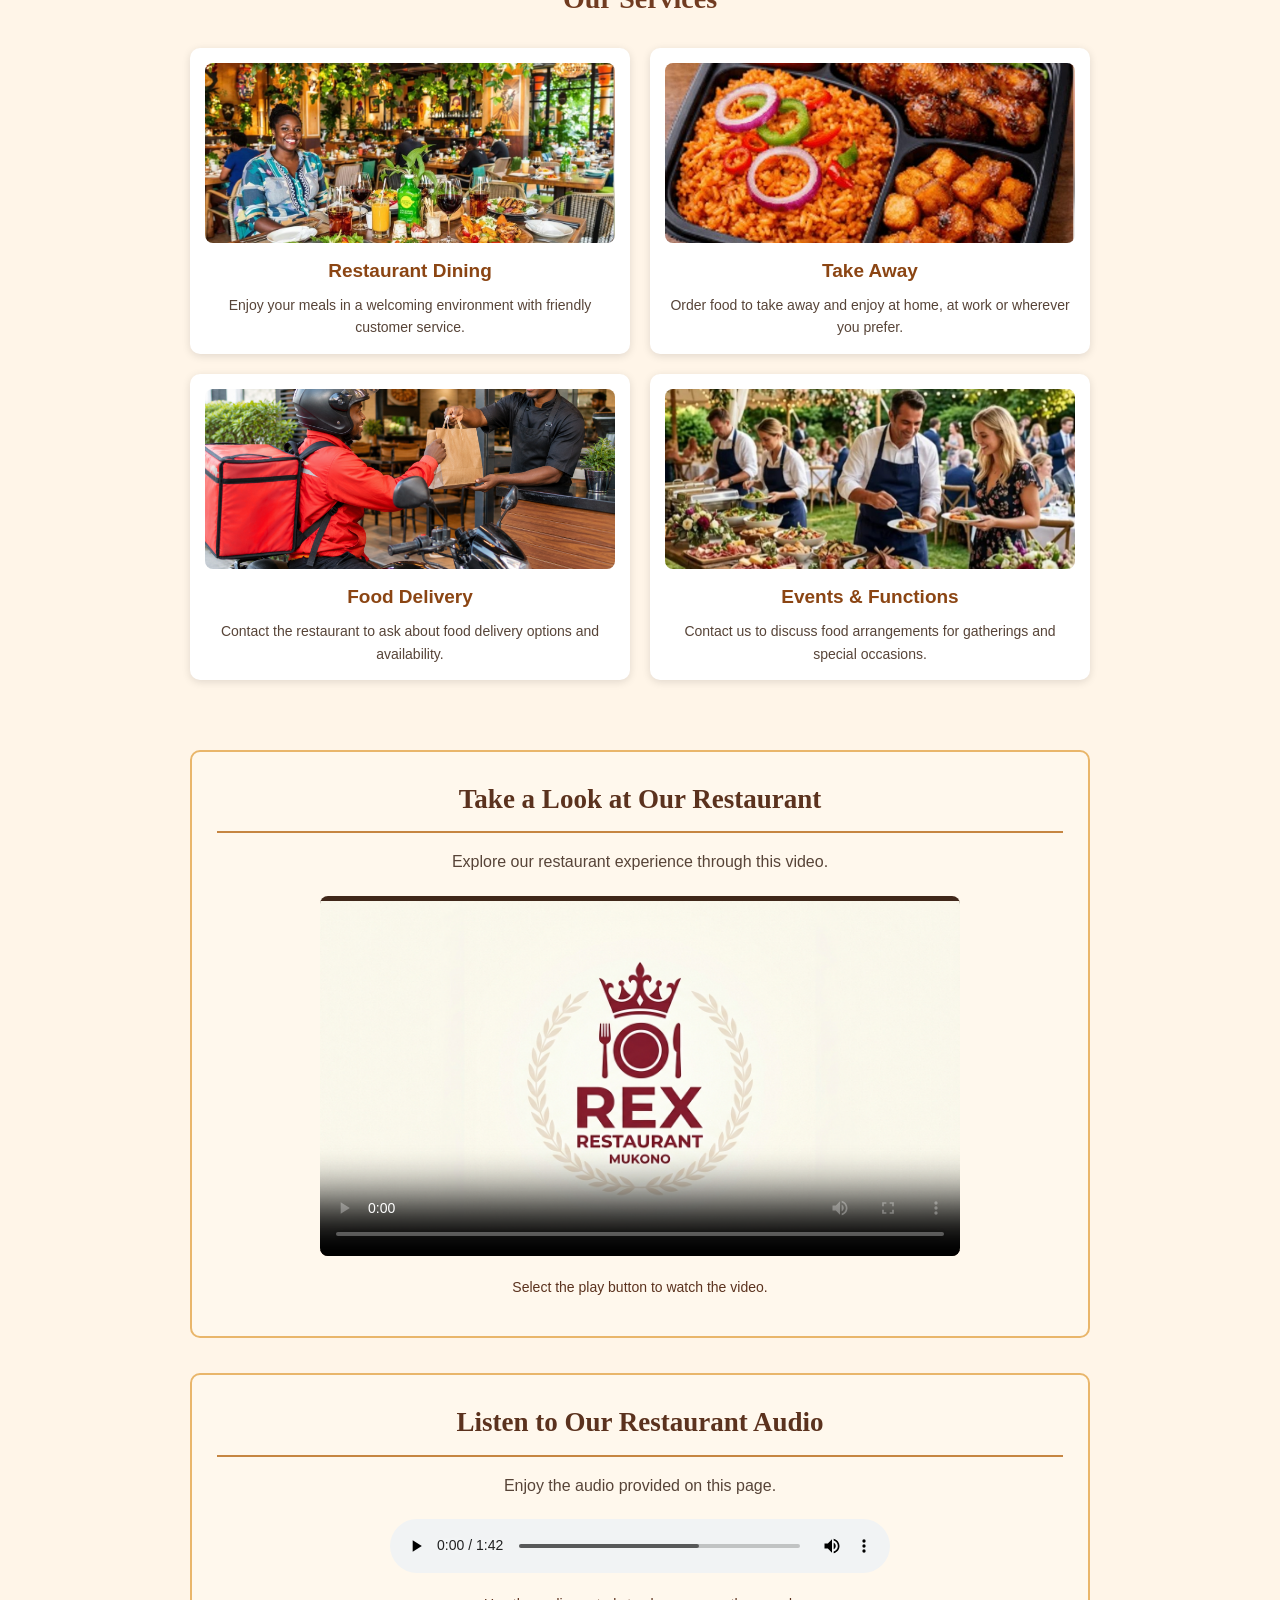
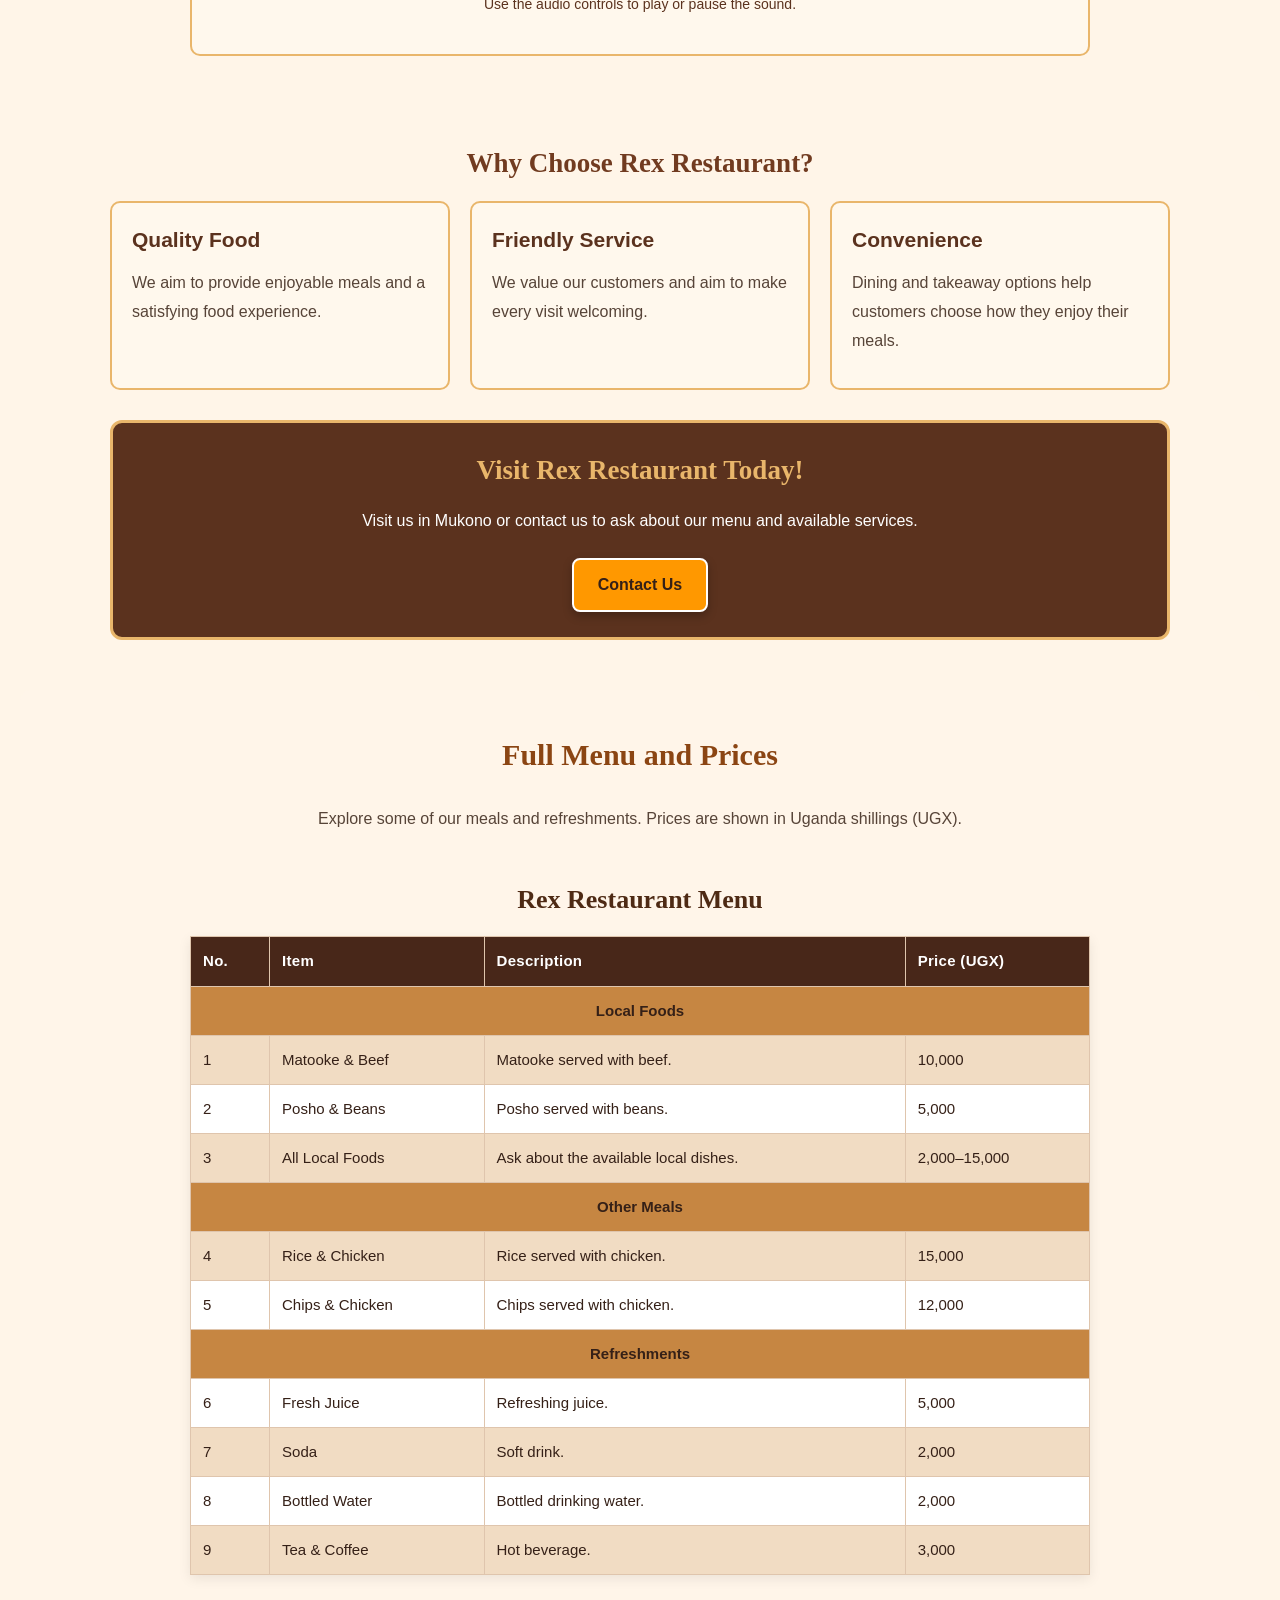
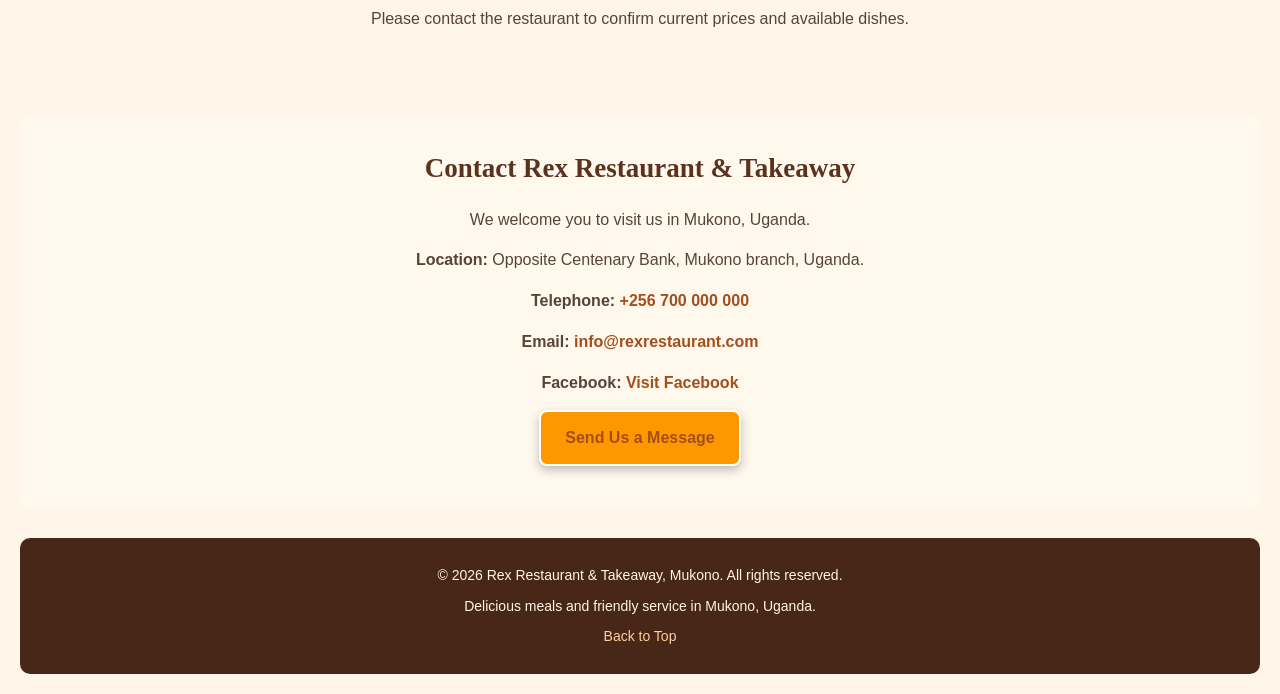
==== commit c14a22ed: "Update index.html" ====
--- a/index.html
+++ b/index.html
@@ -45,26 +45,27 @@
 
     <main>
 
-        <section id="home" class="hero">
-
-            <div class="hero-content">
-
-                <h2>Welcome to Rex Restaurant and Takeaway Mukono</h2>
-
-                <p>
-                    Enjoy delicious meals, refreshing drinks, and quality
-                    customer service in Mukono, Uganda.
-                </p>
-    <section class="opening-hours">
-    <h2>Our Opening Hours</h2>
-    
-    <div class="hours-row">
-        <span>Monday - Sunday</span>
+      <section id="home" class="hero">
+    <div class="hero-content">
         
-    </div>
-
-    <p id="restaurant-status">OPEN 24 HOURS</p>
-</section>
+        <!-- Welcome Message -->
+        <h2>Welcome to Rex Restaurant and Takeaway Mukono</h2>
+        <p>
+            Enjoy delicious meals, refreshing drinks, and quality
+            customer service in Mukono, Uganda.
+        </p>
+
+        <!-- Opening Hours Box -->
+        <div class="opening-hours">
+            <h3>Our Opening Hours</h3>
+            <div class="hours-row">
+                <span>Monday - Sunday</span>
+            </div>
+            <p id="restaurant-status">OPEN 24 HOURS</p>
+        </div>
+
+    </div> <!-- Closed hero-content -->
+</section> <!-- Closed hero section -->
 
 
                 <!-- Call-to-action link styled as a button -->
